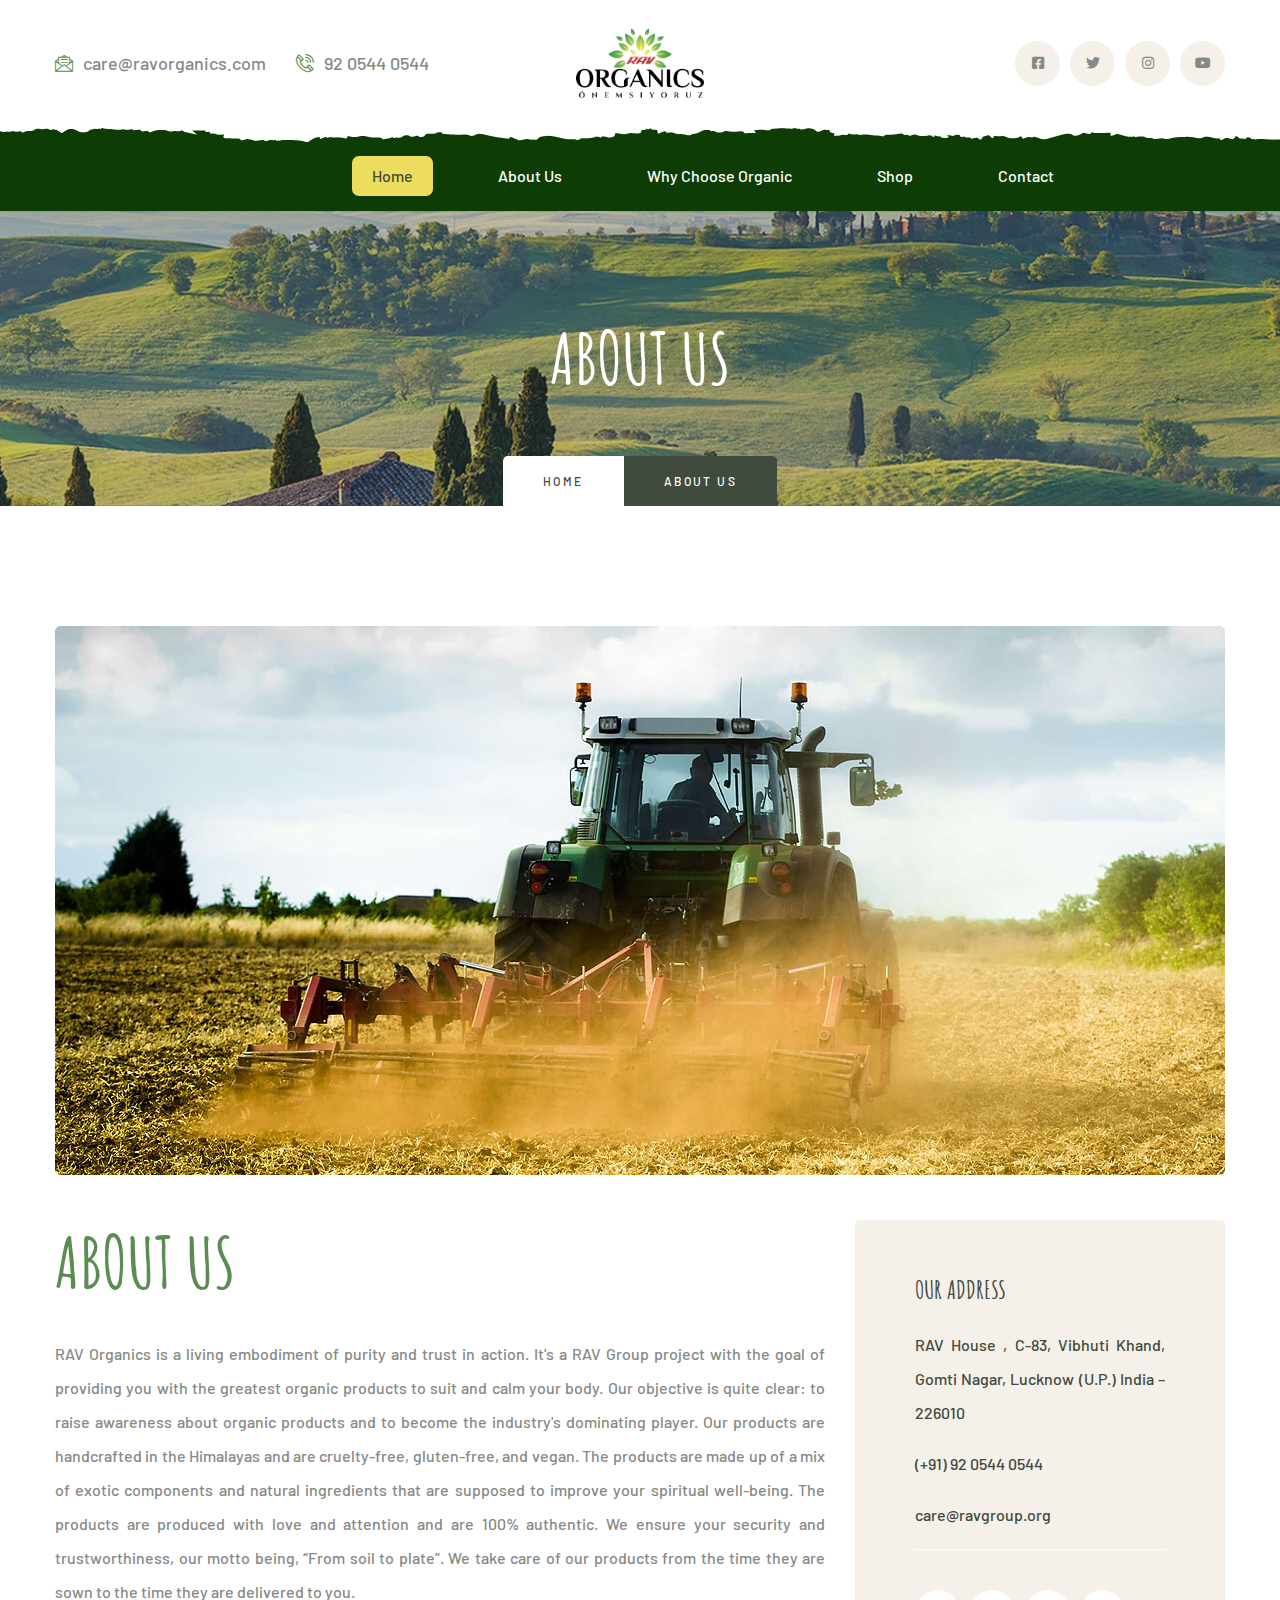
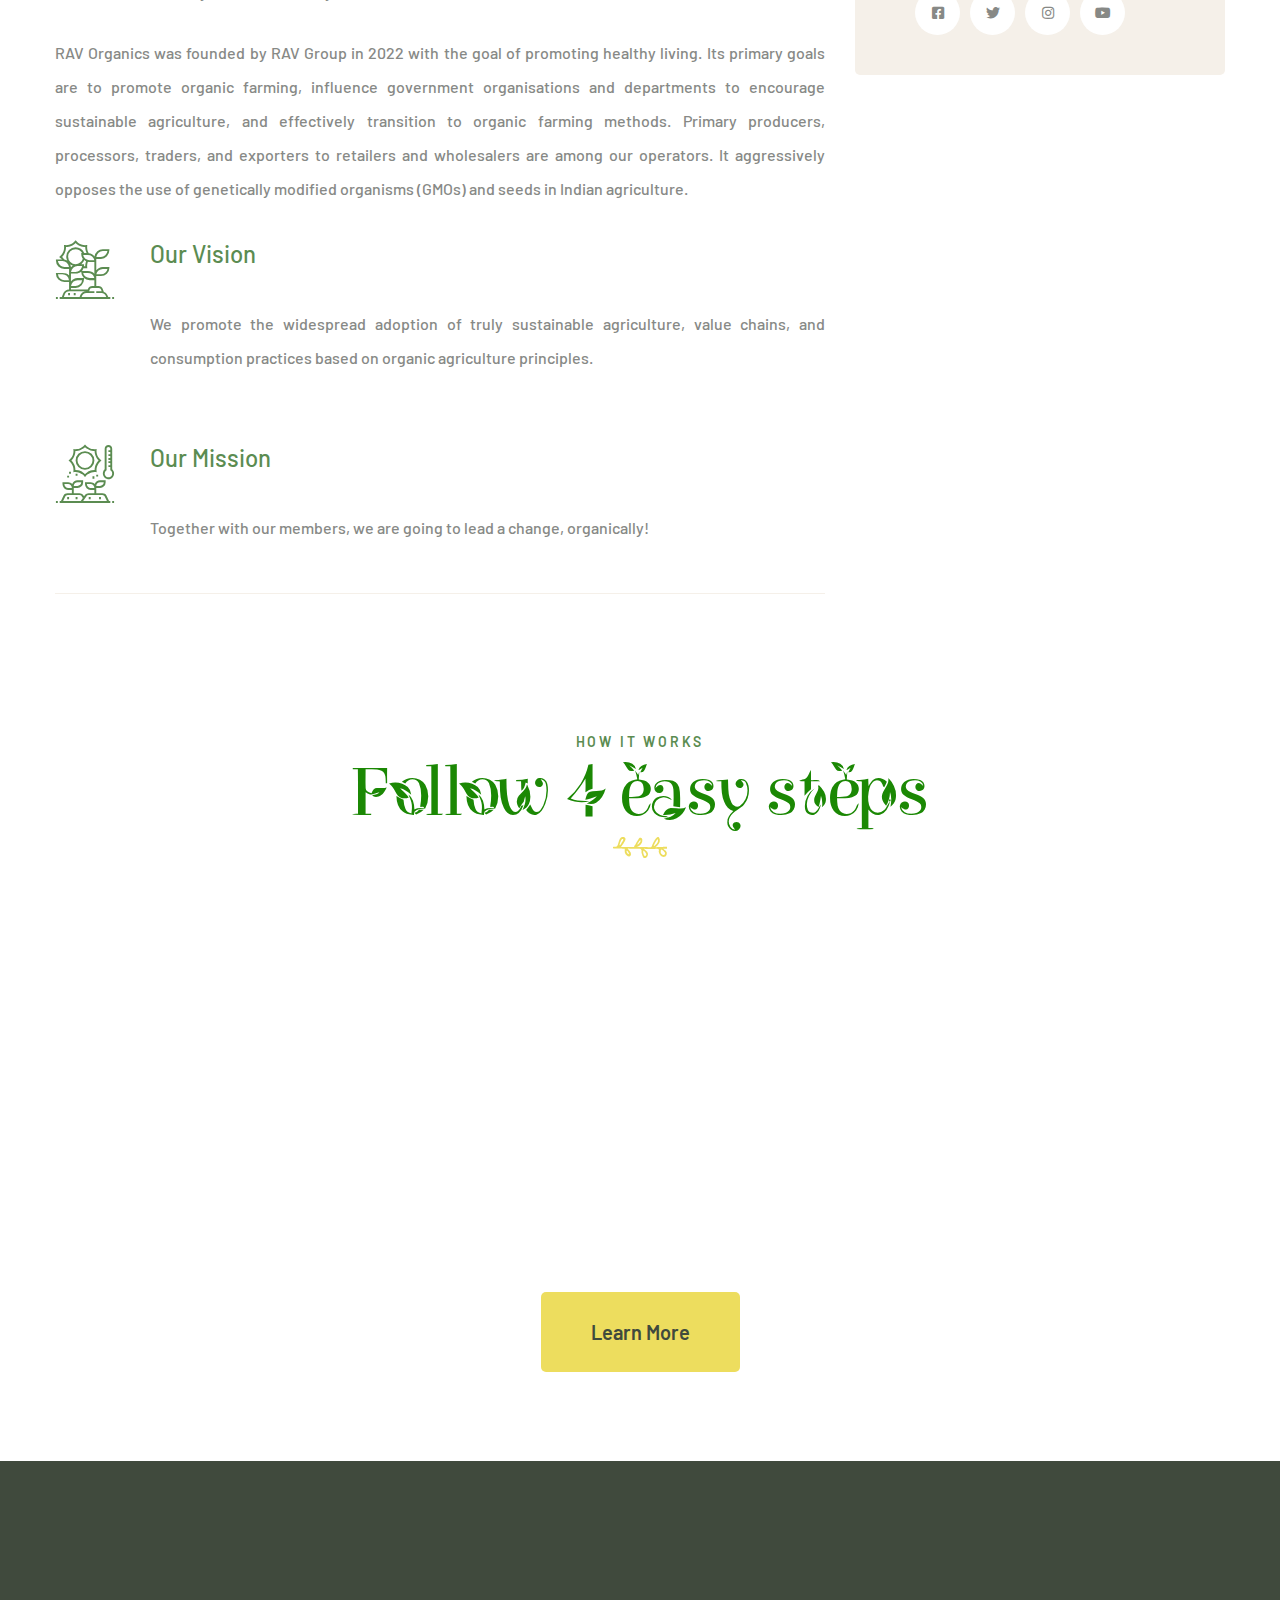
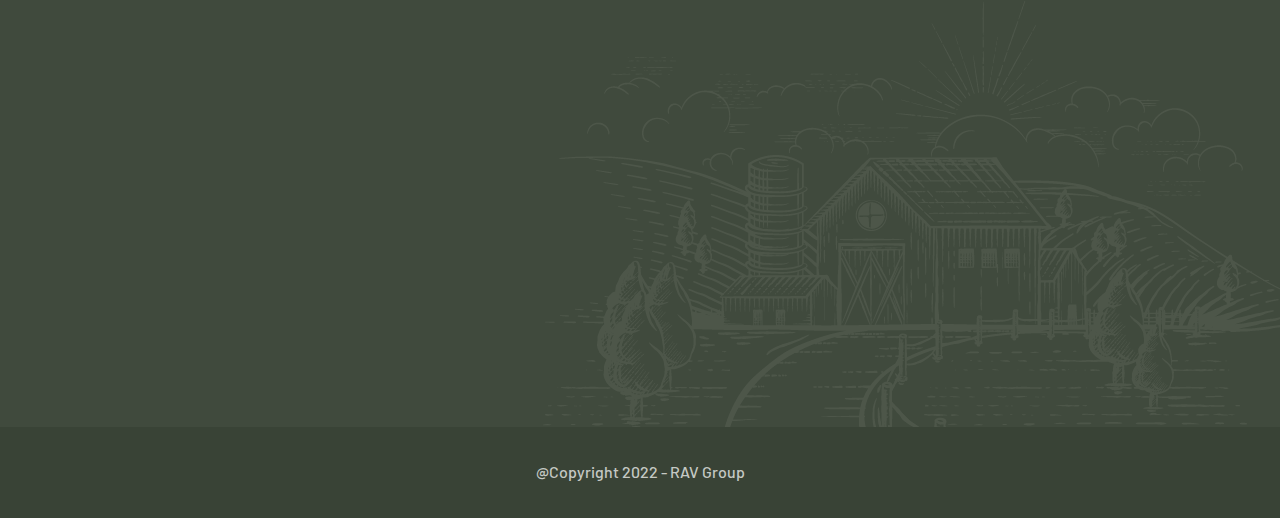
==== about-us.html @ f46f16d8 "header,footer,fontweight changed, files removed" ====
<!DOCTYPE html>
<html lang="en">

<head>
    <meta charset="UTF-8">
    <meta name="viewport" content="width=device-width, initial-scale=1.0">
    <meta http-equiv="X-UA-Compatible" content="ie=edge">
    <title>About Us</title>
    <link rel="apple-touch-icon" sizes="180x180" href="assets/images/favicons/apple-touch-icon.png">
    <link rel="icon" type="image/png" sizes="32x32" href="assets/images/favicons/favicon-32x32.png">
    <link rel="icon" type="image/png" sizes="16x16" href="assets/images/favicons/favicon-16x16.png">
    <link rel="manifest" href="assets/images/favicons/site.webmanifest">

    <!-- Fonts-->
    <link
        href="https://fonts.googleapis.com/css2?family=Barlow:ital,wght@0,300;0,400;0,500;0,600;0,700;0,800;1,300;1,400;1,500;1,600;1,700;1,800&display=swap"
        rel="stylesheet">
    <link href="https://fonts.googleapis.com/css2?family=Amatic+SC:wght@400;700&display=swap" rel="stylesheet">
    <!-- Css-->
    <link rel="stylesheet" href="assets/css/animate.min.css">
    <link rel="stylesheet" href="assets/css/bootstrap.min.css">
    <link rel="stylesheet" href="assets/css/owl.carousel.min.css">
    <link rel="stylesheet" href="assets/css/owl.theme.default.min.css">
    <link rel="stylesheet" href="assets/css/magnific-popup.css">
    <link rel="stylesheet" href="assets/css/fontawesome-all.min.css">
    <link rel="stylesheet" href="assets/css/swiper.min.css">
    <link rel="stylesheet" href="assets/css/bootstrap-select.min.css">

    <link rel="stylesheet" href="assets/css/jquery.mCustomScrollbar.min.css">
    <link rel="stylesheet" href="assets/css/bootstrap-datepicker.min.css">
    <link rel="stylesheet" href="assets/css/vegas.min.css">
    <link rel="stylesheet" href="assets/css/nouislider.min.css">
    <link rel="stylesheet" href="assets/css/nouislider.pips.css">
    <link rel="stylesheet" href="assets/css/agrikol_iconl.css">
    <!-- Template styles -->
    <link rel="stylesheet" href="assets/css/style.css">
    <link rel="stylesheet" href="assets/css/responsive.css">

</head>

<body>

    <div class="preloader">
        <img src="assets/images/loader.png" class="preloader__image" alt="">
    </div><!-- /.preloader -->

    <div class="page-wrapper">


        <div class="site-header__header-one-wrap">

            <div class="topbar-one">
                <div class="topbar_bg" style="background-image: url(assets/images/shapes/header-bg.png)"></div>
                <div class="container">
                    <div class="topbar-one__left">
                        <a href="mailto:care@ravorganics.com"><span class="icon-message"></span>care@ravorganics.com</a>
                        <a href="tel:9205440544"><span class="icon-phone-call"></span>92 0544 0544</a>
                    </div>
                    <div class="topbar-one__middle">
                        <a href="index.html" class="main-nav__logo">
                            <img src="assets/images/resources/logo.png" class="main-logo logo-res"
                                alt="Awesome Image" />
                        </a>
                    </div>
                    <div class="topbar-one__right">
                        <div class="topbar-one__social">
                            <a href="https://www.facebook.com/ravorganics/"><i class="fab fa-facebook-square"></i></a>
                            <a href="https://twitter.com/ravorganics"><i class="fab fa-twitter"></i></a>
                            <a href="https://instagram.com/ravorganics"><i class="fab fa-instagram"></i></a>
                            <a href="https://youtube.com/c/ravorganics"><i class="fab fa-youtube"></i></a>
                        </div>
                    </div>
                </div>
            </div>

            <header class="main-nav__header-one">
                <nav class="header-navigation stricky">
                    <div class="container clearfix">
                        <!-- Brand and toggle get grouped for better mobile display -->
                        <div class="main-nav__left">
                            <a href="#" class="side-menu__toggler">
                                <i class="fa fa-bars"></i>
                            </a>
                        </div>
                        <div class="main-nav__main-navigation">
                            <ul class=" main-nav__navigation-box">
                                <li class="dropdown current">
                                    <a href="index.html">Home</a>
                                    <ul>
                                        <li><a href="index.html">Home 01</a></li>
                                        <li><a href="index2.html">Home 02</a></li>
                                        <li><a href="index3.html">Home 03</a></li>
                                        <li><a href="index4.html">Home 04</a></li>
                                        <li><a href="index5.html">Home 05</a></li>
                                        <li class="dropdown"><a href="#">Header Versions</a>
                                            <ul>
                                                <li><a href="index.html">Header 01</a></li>
                                                <li><a href="index2.html">Header 02</a></li>
                                                <li><a href="index3.html">Header 03</a></li>
                                                <li><a href="index4.html">Header 04</a></li>
                                                <li><a href="index5.html">Header 05</a></li>
                                            </ul><!-- /.sub-menu -->
                                        </li>
                                    </ul><!-- /.sub-menu -->
                                </li>
                                <li>
                                    <a href="about-us.html">About Us</a>
                                </li>
                                <li>
                                    <a href="why-choose-organic.html">Why Choose Organic</a>
                                </li>
                                <li class="dropdown">
                                    <a href="#">Shop</a>
                                    <!-- <ul>
                                        <li><a href="product.html">Products</a></li>
                                        <li><a href="product-detail.html">Product Detail</a></li>
                                        <li><a href="cart.html">Cart</a></li>
                                        <li><a href="checkout.html">Checkout</a></li>
                                    </ul>/.sub-menu -->
                                </li>
                                <li>
                                    <a href="contact.html">Contact</a>
                                </li>
                            </ul>
                        </div><!-- /.navbar-collapse -->
                    </div>
                </nav>
            </header>
        </div>

        <section class="page-header" style="background-image: url(assets/images/backgrounds/page-header-contact.jpg);">
            <div class="container">
                <h2>About Us</h2>
                <ul class="thm-breadcrumb list-unstyled">
                    <li><a href="index.html">Home</a></li>
                    <li><span>About Us</span></li>
                </ul>
            </div>
        </section>

        <section class="project_detail">
            <div class="container">
                <div class="row">
                    <div class="col-xl-12 col-lg-12 col-md-12">
                        <div class="project_detail_image">
                            <img src="assets/images/project/project-detail-img-1.jpg" alt="">
                        </div>
                    </div>
                </div>
                <div class="row">
                    <div class="col-xl-8 col-lg-7">
                        <div class="project_detail_left_content">
                            <div class="harvest_innovations_detail">
                                <h2>About Us</h2>
                                <p>RAV Organics is a living embodiment of purity and trust in action. It's a RAV Group
                                    project with the goal of providing you with the greatest organic products to suit
                                    and calm your body. Our objective is quite clear: to raise awareness about organic
                                    products and to become the industry's dominating player. Our products are
                                    handcrafted in the Himalayas and are cruelty-free, gluten-free, and vegan. The
                                    products are made up of a mix of exotic components and natural ingredients that are
                                    supposed to improve your spiritual well-being. The products are produced with love
                                    and attention and are 100% authentic. We ensure your security and trustworthiness,
                                    our motto being, “From soil to plate”. We take care of our products from the time
                                    they are sown to the time they are delivered to you.
                                </p>

                                <p class="harvest_innovations_detail_bottom_text">RAV Organics was founded by RAV Group
                                    in 2022 with the goal of promoting healthy
                                    living. Its primary goals are to promote organic farming, influence government
                                    organisations and departments to encourage sustainable agriculture, and effectively
                                    transition to organic farming methods. Primary producers, processors, traders, and
                                    exporters to retailers and wholesalers are among our operators. It aggressively
                                    opposes the use of genetically modified organisms (GMOs) and seeds in Indian
                                    agriculture.</p>
                            </div>
                            <div class="project_challenges">
                                <ul class="list-unstyled project_challenges_box">
                                    <li>
                                        <div class="project_challenges_icon">
                                            <span class="icon-growth"></span>
                                        </div>
                                        <div class="project_challenges_content">
                                            <h4 style="color: #5b8c51;">Our Vision</h4>
                                            <p>We promote the widespread adoption of truly sustainable agriculture,
                                                value chains, and consumption practices based on organic agriculture
                                                principles.</p>
                                        </div>
                                    </li>
                                    <li>
                                        <div class="project_challenges_icon">
                                            <span class="icon-temperature"></span>
                                        </div>
                                        <div class="project_challenges_content">
                                            <h4 style="color: #5b8c51;">Our Mission</h4>
                                            <p>Together with our members, we are going to lead a change, organically!
                                            </p>
                                        </div>
                                    </li>
                                </ul>
                            </div>
                        </div>
                    </div>
                    <div class="col-xl-4 col-lg-5">
                        <div class="project_information_box">
                            <h3>Our Address</h3>
                            <ul class="project_information_list list-unstyled" style="padding-bottom: 0px;">
                                <li>RAV House , C-83, Vibhuti Khand, Gomti Nagar, Lucknow (U.P.) India – 226010</li>
                                <li>(+91) 92 0544 0544</li>
                                <li>care@ravgroup.org</li>
                                <li></li>
                            </ul>
                            <div class="project_information__social">
                                <a href="#"><i class="fab fa-facebook-square"></i></a>
                                <a href="#"><i class="fab fa-twitter"></i></a>
                                <a href="#"><i class="fab fa-instagram"></i></a>
                                <a href="#"><i class="fab fa-youtube"></i></a>
                            </div>
                        </div>
                    </div>
                </div>
            </div>
        </section>


        <section class="work_one" style="padding-top: 0px;">
            <div class="container">
                <div class="block-title text-center">
                    <p>how it works</p>
                    <h3>Follow 4 easy steps</h3>
                    <div class="leaf">
                        <img src="assets/images/resources/leaf.png" alt="">
                    </div>
                </div>
                <div class="row">
                    <div class="col-xl-3 col-lg-3 col-md-6">
                        <div class="work_one_single wow fadeInLeft" data-wow-delay="300ms">
                            <div class="work_one_icon_box">
                                <span class="icon-calendar"></span>
                                <div class="work_one_count_box">
                                    <h5>01</h5>
                                </div>
                            </div>
                            <div class="work_one_content">
                                <h2>Schedule Your<br>Experience</h2>
                            </div>
                        </div>
                    </div>
                    <div class="col-xl-3 col-lg-3 col-md-6">
                        <div class="work_one_single wow fadeInLeft" data-wow-delay="600ms">
                            <div class="work_one_icon_box">
                                <span class="icon-customer-service"></span>
                                <div class="work_one_count_box">
                                    <h5>02</h5>
                                </div>
                            </div>
                            <div class="work_one_content">
                                <h2>Get Professional<br>advice</h2>
                            </div>
                        </div>
                    </div>
                    <div class="col-xl-3 col-lg-3 col-md-6">
                        <div class="work_one_single wow fadeInLeft" data-wow-delay="900ms">
                            <div class="work_one_icon_box">
                                <span class="icon-handshake"></span>
                                <div class="work_one_count_box">
                                    <h5>03</h5>
                                </div>
                            </div>
                            <div class="work_one_content">
                                <h2>Meet our expert<br>people</h2>
                            </div>
                        </div>
                    </div>
                    <div class="col-xl-3 col-lg-3 col-md-6">
                        <div class="work_one_single last_box wow fadeInLeft" data-wow-delay="1200ms">
                            <div class="work_one_icon_box">
                                <span class="icon-harvest"></span>
                                <div class="work_one_count_box">
                                    <h5>04</h5>
                                </div>
                            </div>
                            <div class="work_one_content">
                                <h2>now own an<br>Organic land</h2>
                            </div>
                        </div>
                    </div>
                </div>
                <div class="about1__button-block" style="display: flex; align-items: center; justify-content: center;">
                    <a href="contact.html" class="thm-btn about_one__btn" target="_blank">Learn More</a>
                </div>
            </div>
        </section>


        <footer class="site-footer">
            <div class="site-footer_farm_image"><img src="assets/images/resources/site-footer-farm.png"
                    alt="Farm Image"></div>
            <div class="container">
                <div class="row no-gutters">
                    <div class="col-xl-4 col-lg-4 col-md-6">
                        <div class="footer-widget__column footer-widget__about wow fadeInUp" data-wow-delay="100ms">
                            <div class="footer-widget__title">
                                <h3>About</h3>
                            </div>
                            <div class="footer-widget_about_text">
                                <p>RAV Organics is a living embodiment of purity and trust in action. It's a RAV Group
                                    project with the goal of providing you with the greatest organic products to suit
                                    and calm your body.</p>
                            </div>
                            <form>
                                <div class="footer_input-box">
                                    <input type="Email" placeholder="Email Address">
                                    <button type="submit" class="button"><i class="fa fa-check"></i></button>
                                </div>
                            </form>
                        </div>
                    </div>
                    <div class="col-xl-2 col-lg-2 col-md-6">
                        <div class="footer-widget__column footer-widget__link wow fadeInUp" data-wow-delay="200ms">
                            <div class="footer-widget__title">
                                <h3>Explore</h3>
                            </div>
                            <ul class="footer-widget__links-list list-unstyled">
                                <li><a href="about.html">About Us</a></li>
                                <li><a href="why-choose-organic.html">Why Choose Organic</a></li>
                                <li><a href="product.html">Our Products</a></li>
                                <li><a href="contact.html">Contact</a></li>
                            </ul>
                        </div>
                    </div>
                    <div class="col-xl-3 col-lg-3 col-md-6">
                        <div class="footer-widget__column footer-widget__news wow fadeInUp" data-wow-delay="300ms">
                            <div class="footer-widget__title">
                                <h3>News</h3>
                            </div>
                            <ul class="footer-widget__news list-unstyled">
                                <li>
                                    <div class="footer-widget__news_image">
                                        <img src="assets/images/resources/2 file.jpg" alt="">
                                    </div>
                                    <div class="footer-widget__news_text">
                                        <p><a href="https://asia.nikkei.com/Business/Food-Beverage/India-s-appetite-for-organic-vegetables-grows-in-COVID-times"
                                                target="blank">India's appetite for organic vegetables grows in
                                                COVID times</a></p>
                                    </div>
                                </li>
                                <li>
                                    <div class="footer-widget__news_image">
                                        <img src="assets/images/resources/1 file.jpg" alt="">
                                    </div>
                                    <div class="footer-widget__news_text">
                                        <p><a href="https://krishijagran.com/success-story/this-farmer-is-earning-rs-12-13-lakh-through-organic-farming-know-his-success-mantra/"
                                                target="blank">This Farmer is Earning Rs. 12-13 Lakh Through
                                                Organic Farming</a></p>
                                    </div>
                                </li>
                            </ul>
                        </div>
                    </div>
                    <div class="col-xl-3 col-lg-3 col-md-6">
                        <div class="footer-widget__column footer-widget__contact wow fadeInUp" data-wow-delay="400ms">
                            <div class="footer-widget__title">
                                <h3>Contact</h3>
                            </div>
                            <div class="footer-widget_contact">
                                <p>7th Floor, Cyber Heights, Opp - Indira Gandhi Pratishthan, Vibhuti Khand, Gomti
                                    Nagar, Lucknow (UP) India - 226010</p>
                                <a href="care@ravorganics.com">care@ravorganics.com</a><br>
                                <a href="tel:9205440544">92 0544 0544</a>
                                <div class="site-footer__social">
                                    <a href="https://www.facebook.com/ravorganics/"><i
                                            class="fab fa-facebook-square"></i></a>
                                    <a href="https://twitter.com/ravorganics"><i class="fab fa-twitter"></i></a>
                                    <a href="https://instagram.com/ravorganics"><i class="fab fa-instagram"></i></a>
                                    <a href="https://youtube.com/c/ravorganics"><i class="fab fa-youtube"></i></a>
                                </div>
                            </div>
                        </div>
                    </div>
                </div>
            </div>
        </footer>

        <div class="site-footer_bottom">
            <div class="container" style="display: flex; align-items: center; justify-content: center;">
                <div class="site-footer_bottom_copyright">
                    <p>@Copyright 2022 - RAV Group</p>
                </div>
            </div>
        </div>




    </div><!-- /.page-wrapper -->


    <a href="#" data-target="html" class="scroll-to-target scroll-to-top"><i class="fa fa-angle-up"></i></a>


    <div class="side-menu__block">
        <div class="side-menu__block-overlay custom-cursor__overlay">
            <div class="cursor"></div>
            <div class="cursor-follower"></div>
        </div><!-- /.side-menu__block-overlay -->
        <div class="side-menu__block-inner ">
            <div class="side-menu__top justify-content-end">
                <a href="#" class="side-menu__toggler side-menu__close-btn"><img
                        src="assets/images/shapes/close-1-1.png" alt=""></a>
            </div><!-- /.side-menu__top -->

            <nav class="mobile-nav__container">
                <!-- content is loading via js -->
            </nav>

            <div class="side-menu__sep"></div><!-- /.side-menu__sep -->

            <div class="side-menu__content">
                <p><a href="mailto:care@ravorganics.com">care@ravorganics.com</a> <br> <a href="tel:9205440544">92 0544
                        0544</a></p>
                <div class="side-menu__social">
                    <a href="https://www.facebook.com/ravorganics/"><i class="fab fa-facebook-square"></i></a>
                    <a href="https://twitter.com/ravorganics"><i class="fab fa-twitter"></i></a>
                    <a href="https://instagram.com/ravorganics"><i class="fab fa-instagram"></i></a>
                    <a href="https://youtube.com/c/ravorganics"><i class="fab fa-youtube"></i></a>
                </div>
            </div>
        </div>
    </div>



    <div class="search-popup">
        <div class="search-popup__overlay custom-cursor__overlay">
            <div class="cursor"></div>
            <div class="cursor-follower"></div>
        </div><!-- /.search-popup__overlay -->
        <div class="search-popup__inner">
            <form action="#" class="search-popup__form">
                <input type="text" name="search" placeholder="Type here to Search....">
                <button type="submit"><i class="fa fa-search"></i></button>
            </form>
        </div><!-- /.search-popup__inner -->
    </div><!-- /.search-popup -->


    <script src="assets/js/jquery.min.js"></script>
    <script src="assets/js/bootstrap.bundle.min.js"></script>
    <script src="assets/js/owl.carousel.min.js"></script>
    <script src="assets/js/waypoints.min.js"></script>
    <script src="assets/js/jquery.counterup.min.js"></script>
    <script src="assets/js/TweenMax.min.js"></script>
    <script src="assets/js/wow.js"></script>
    <script src="assets/js/jquery.magnific-popup.min.js"></script>
    <script src="assets/js/jquery.ajaxchimp.min.js"></script>
    <script src="assets/js/swiper.min.js"></script>
    <script src="assets/js/typed-2.0.11.js"></script>
    <script src="assets/js/vegas.min.js"></script>
    <script src="assets/js/jquery.validate.min.js"></script>
    <script src="assets/js/bootstrap-select.min.js"></script>
    <script src="assets/js/countdown.min.js"></script>
    <script src="assets/js/jquery.mCustomScrollbar.concat.min.js"></script>
    <script src="assets/js/bootstrap-datepicker.min.js"></script>
    <script src="assets/js/nouislider.min.js"></script>
    <script src="assets/js/isotope.js"></script>
    <script src="assets/js/appear.js"></script>

    <!-- template scripts -->
    <script src="assets/js/theme.js"></script>
</body>

</html>
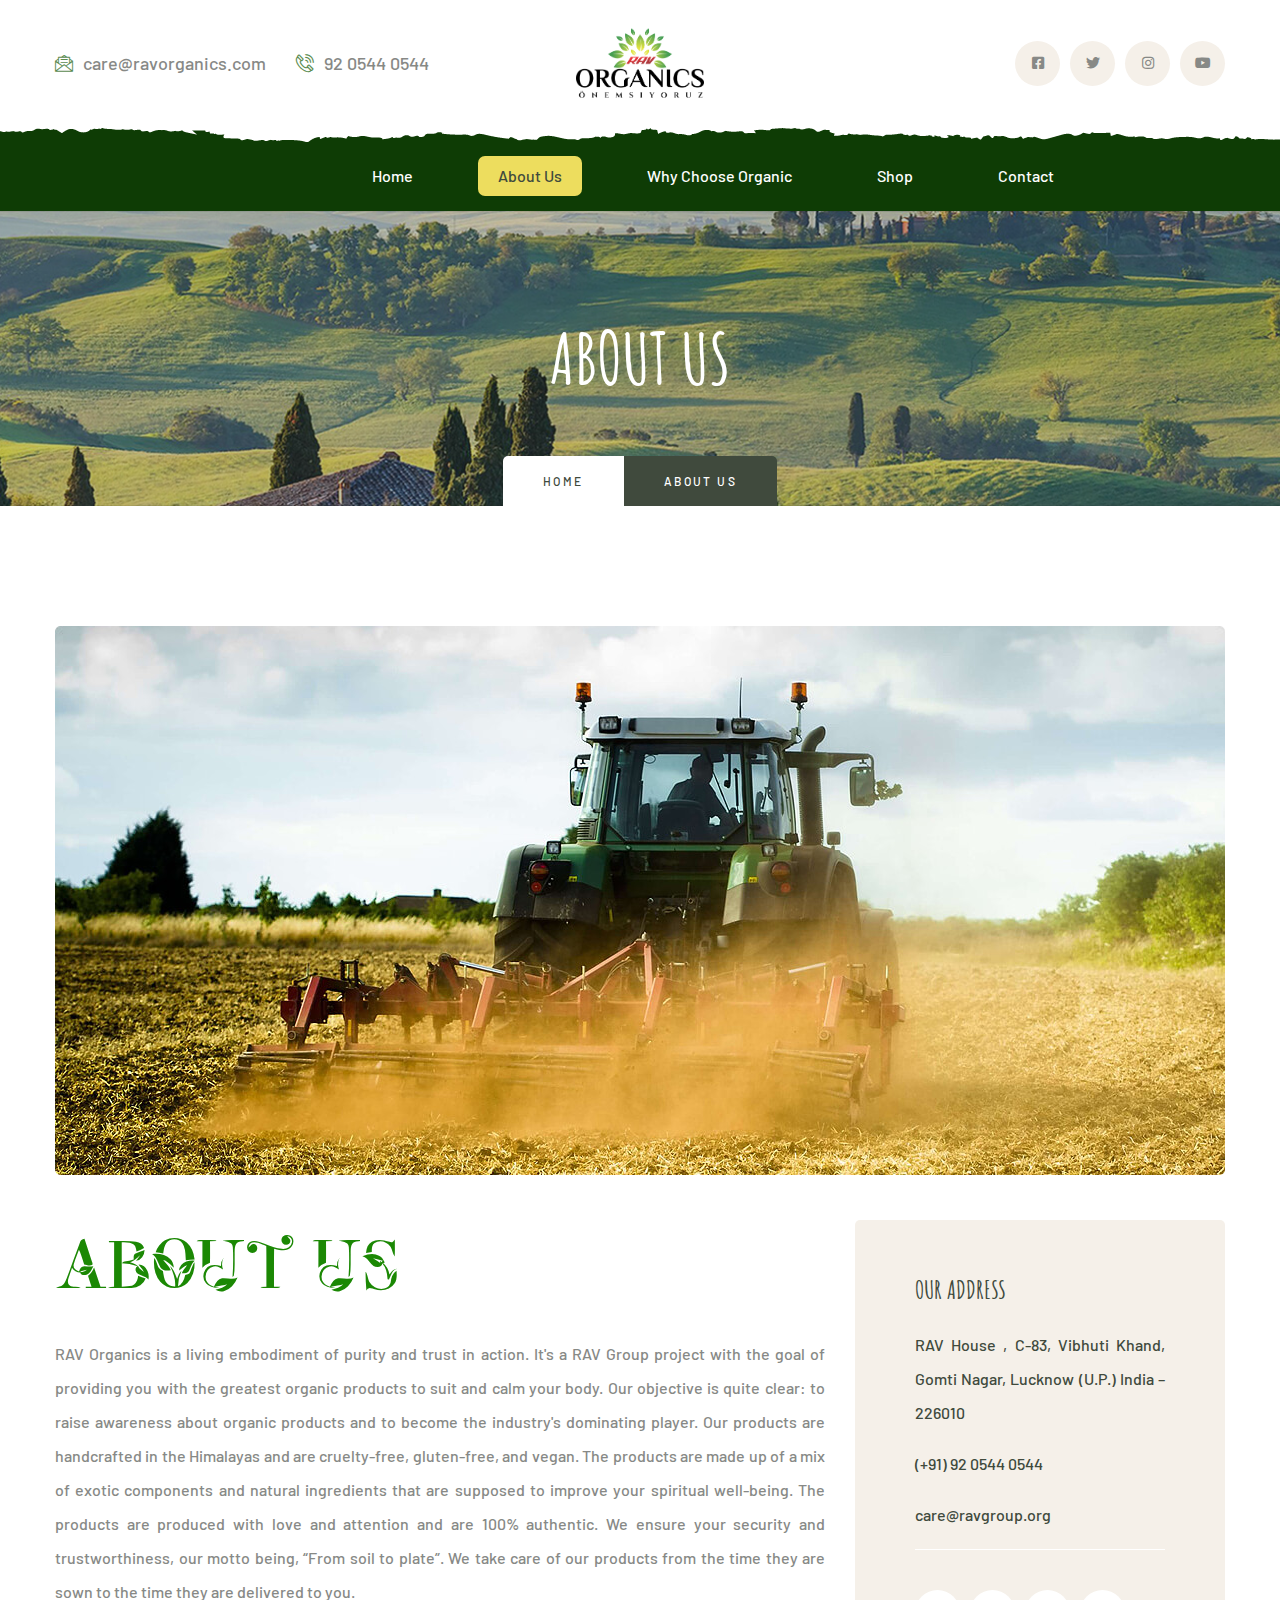
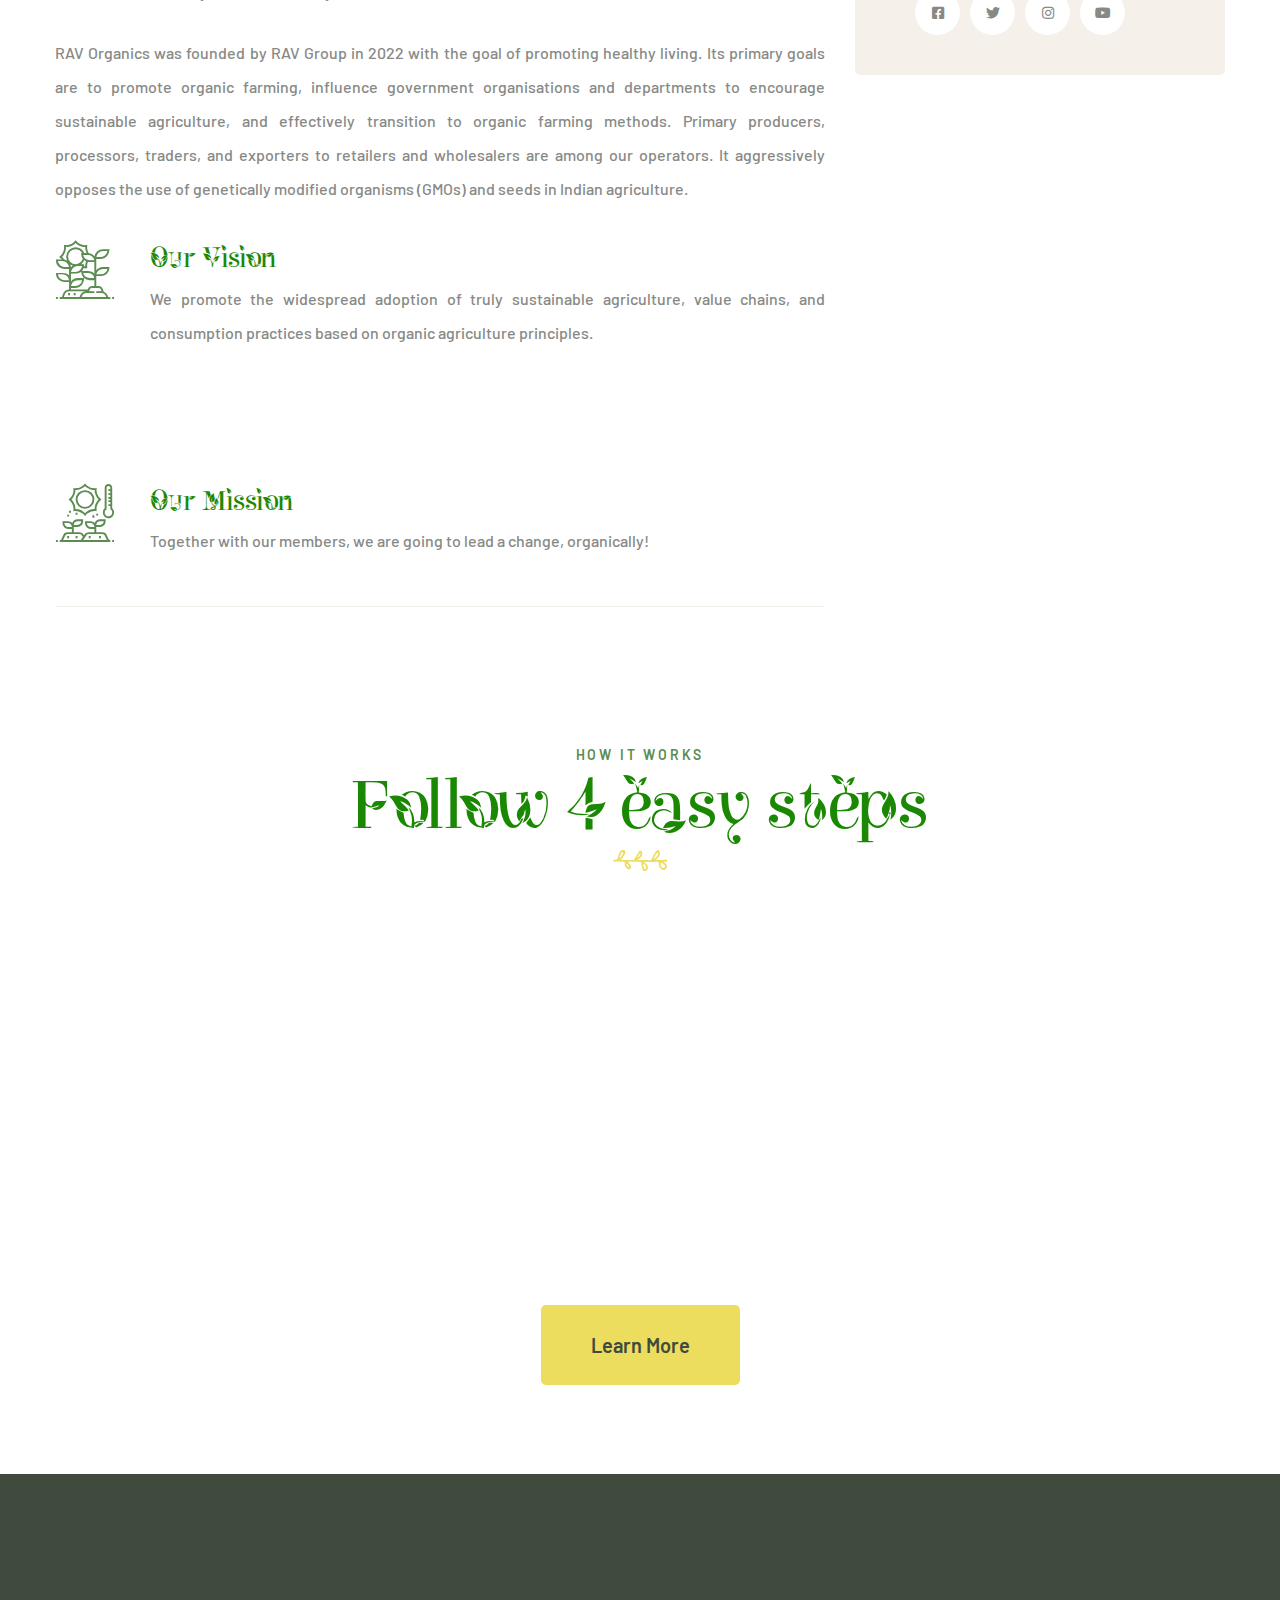
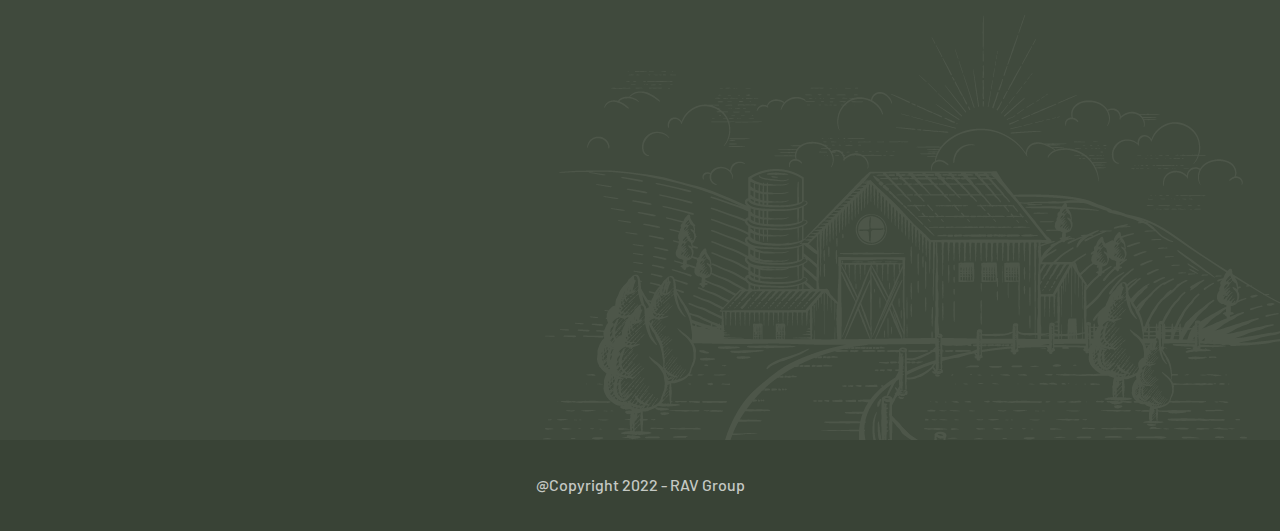
==== commit e0527890: "color fixed" ====
--- a/about-us.html
+++ b/about-us.html
@@ -84,26 +84,10 @@
                         </div>
                         <div class="main-nav__main-navigation">
                             <ul class=" main-nav__navigation-box">
-                                <li class="dropdown current">
+                                <li class="dropdown">
                                     <a href="index.html">Home</a>
-                                    <ul>
-                                        <li><a href="index.html">Home 01</a></li>
-                                        <li><a href="index2.html">Home 02</a></li>
-                                        <li><a href="index3.html">Home 03</a></li>
-                                        <li><a href="index4.html">Home 04</a></li>
-                                        <li><a href="index5.html">Home 05</a></li>
-                                        <li class="dropdown"><a href="#">Header Versions</a>
-                                            <ul>
-                                                <li><a href="index.html">Header 01</a></li>
-                                                <li><a href="index2.html">Header 02</a></li>
-                                                <li><a href="index3.html">Header 03</a></li>
-                                                <li><a href="index4.html">Header 04</a></li>
-                                                <li><a href="index5.html">Header 05</a></li>
-                                            </ul><!-- /.sub-menu -->
-                                        </li>
-                                    </ul><!-- /.sub-menu -->
-                                </li>
-                                <li>
+                                </li>
+                                <li class="current">
                                     <a href="about-us.html">About Us</a>
                                 </li>
                                 <li>
@@ -151,7 +135,7 @@
                     <div class="col-xl-8 col-lg-7">
                         <div class="project_detail_left_content">
                             <div class="harvest_innovations_detail">
-                                <h2>About Us</h2>
+                                <h2 style="font-family: Leafy Regular; font-weight: 100; color: #1b8804;">About Us</h2>
                                 <p>RAV Organics is a living embodiment of purity and trust in action. It's a RAV Group
                                     project with the goal of providing you with the greatest organic products to suit
                                     and calm your body. Our objective is quite clear: to raise awareness about organic
@@ -180,7 +164,7 @@
                                             <span class="icon-growth"></span>
                                         </div>
                                         <div class="project_challenges_content">
-                                            <h4 style="color: #5b8c51;">Our Vision</h4>
+                                            <h3 style="color: #1b8804; font-family: Leafy Regular; font-weight: 100;">Our Vision</h3>
                                             <p>We promote the widespread adoption of truly sustainable agriculture,
                                                 value chains, and consumption practices based on organic agriculture
                                                 principles.</p>
@@ -191,7 +175,7 @@
                                             <span class="icon-temperature"></span>
                                         </div>
                                         <div class="project_challenges_content">
-                                            <h4 style="color: #5b8c51;">Our Mission</h4>
+                                            <h3 style="margin-top: 5vw; font-family: Leafy Regular; font-weight: 100; color: #1b8804;">Our Mission</h3>
                                             <p>Together with our members, we are going to lead a change, organically!
                                             </p>
                                         </div>
--- a/assets/css/style.css
+++ b/assets/css/style.css
@@ -151,7 +151,7 @@
 }
 
 .thm-btn:hover {
-    background-color: var(--thm-primary);
+    background-color: #40851a;
     color: #ffffff;
 }
 
@@ -7550,7 +7550,7 @@
     left: -10000px;
     bottom: 0;
     right: 0;
-    background: var(--thm-primary);
+    background: #0e3c05;
     z-index: -1;
 }
 .contact-one__form__wrap .block-title {
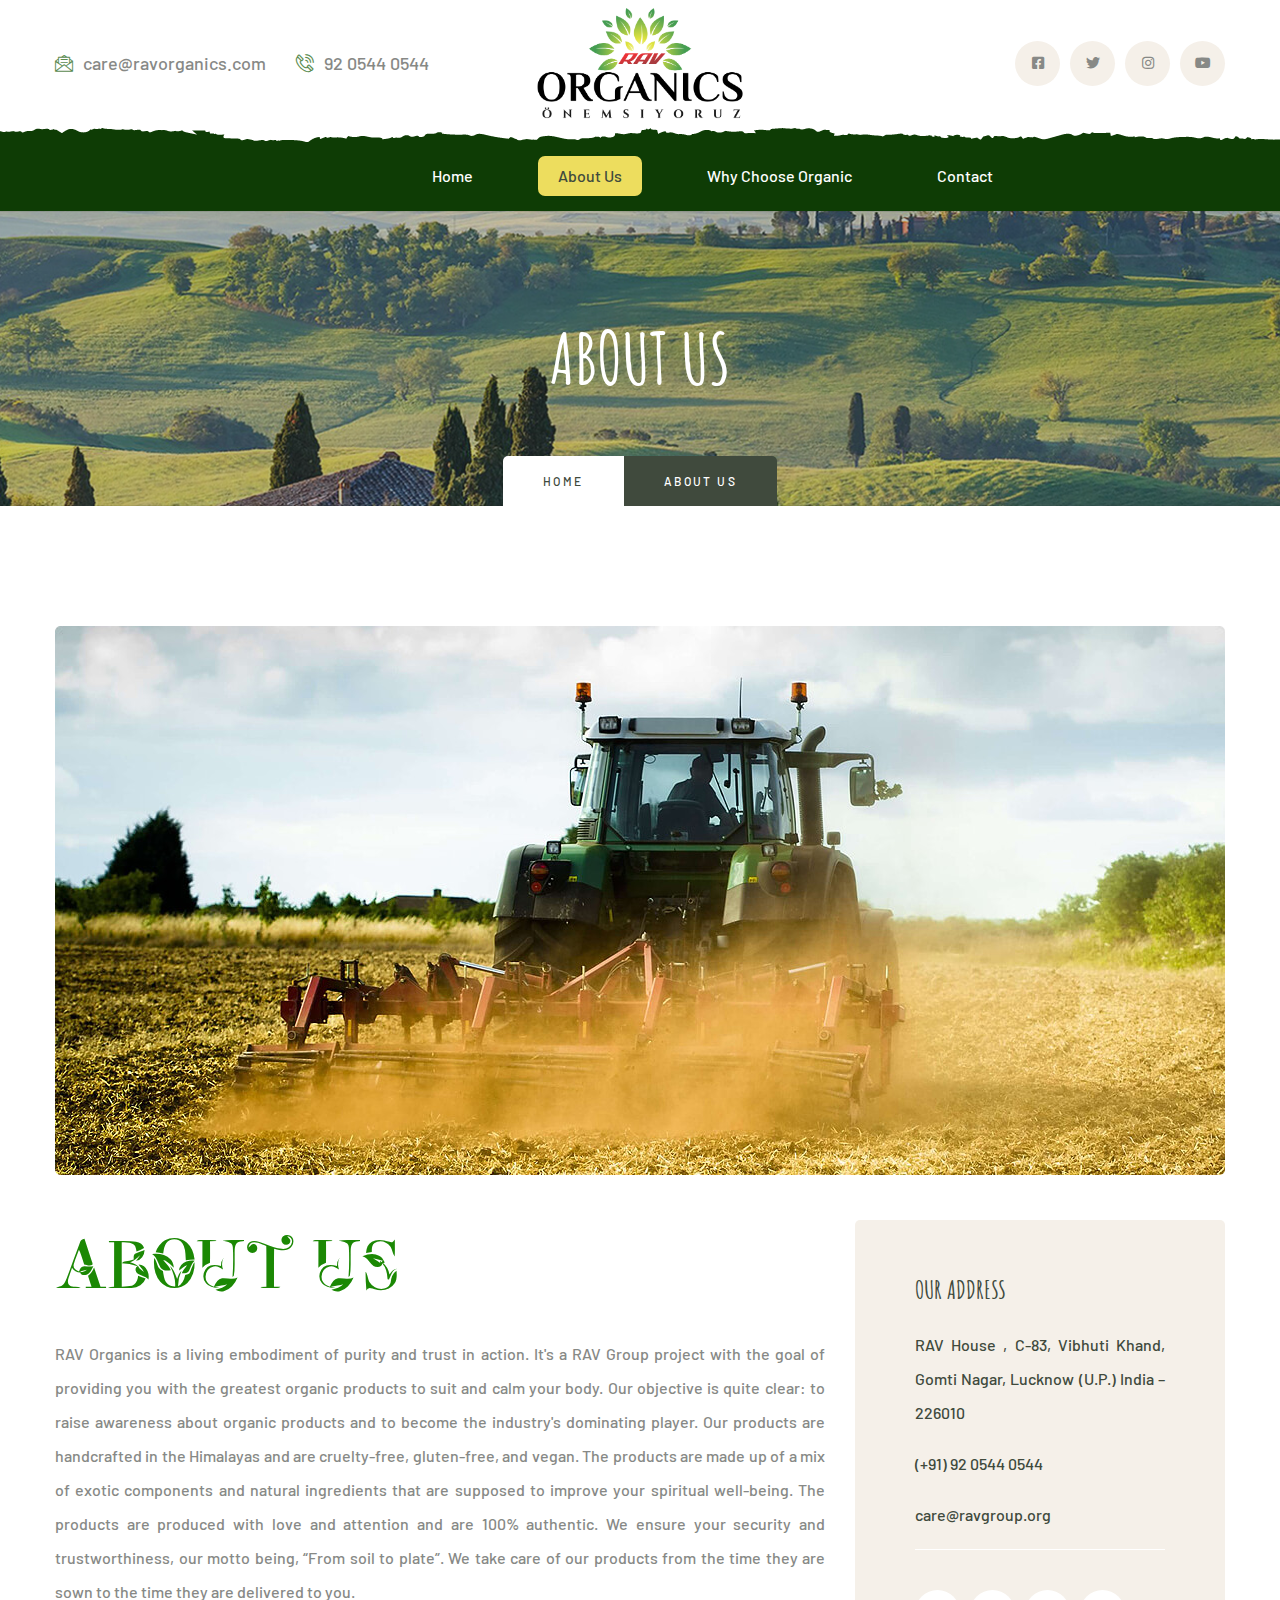
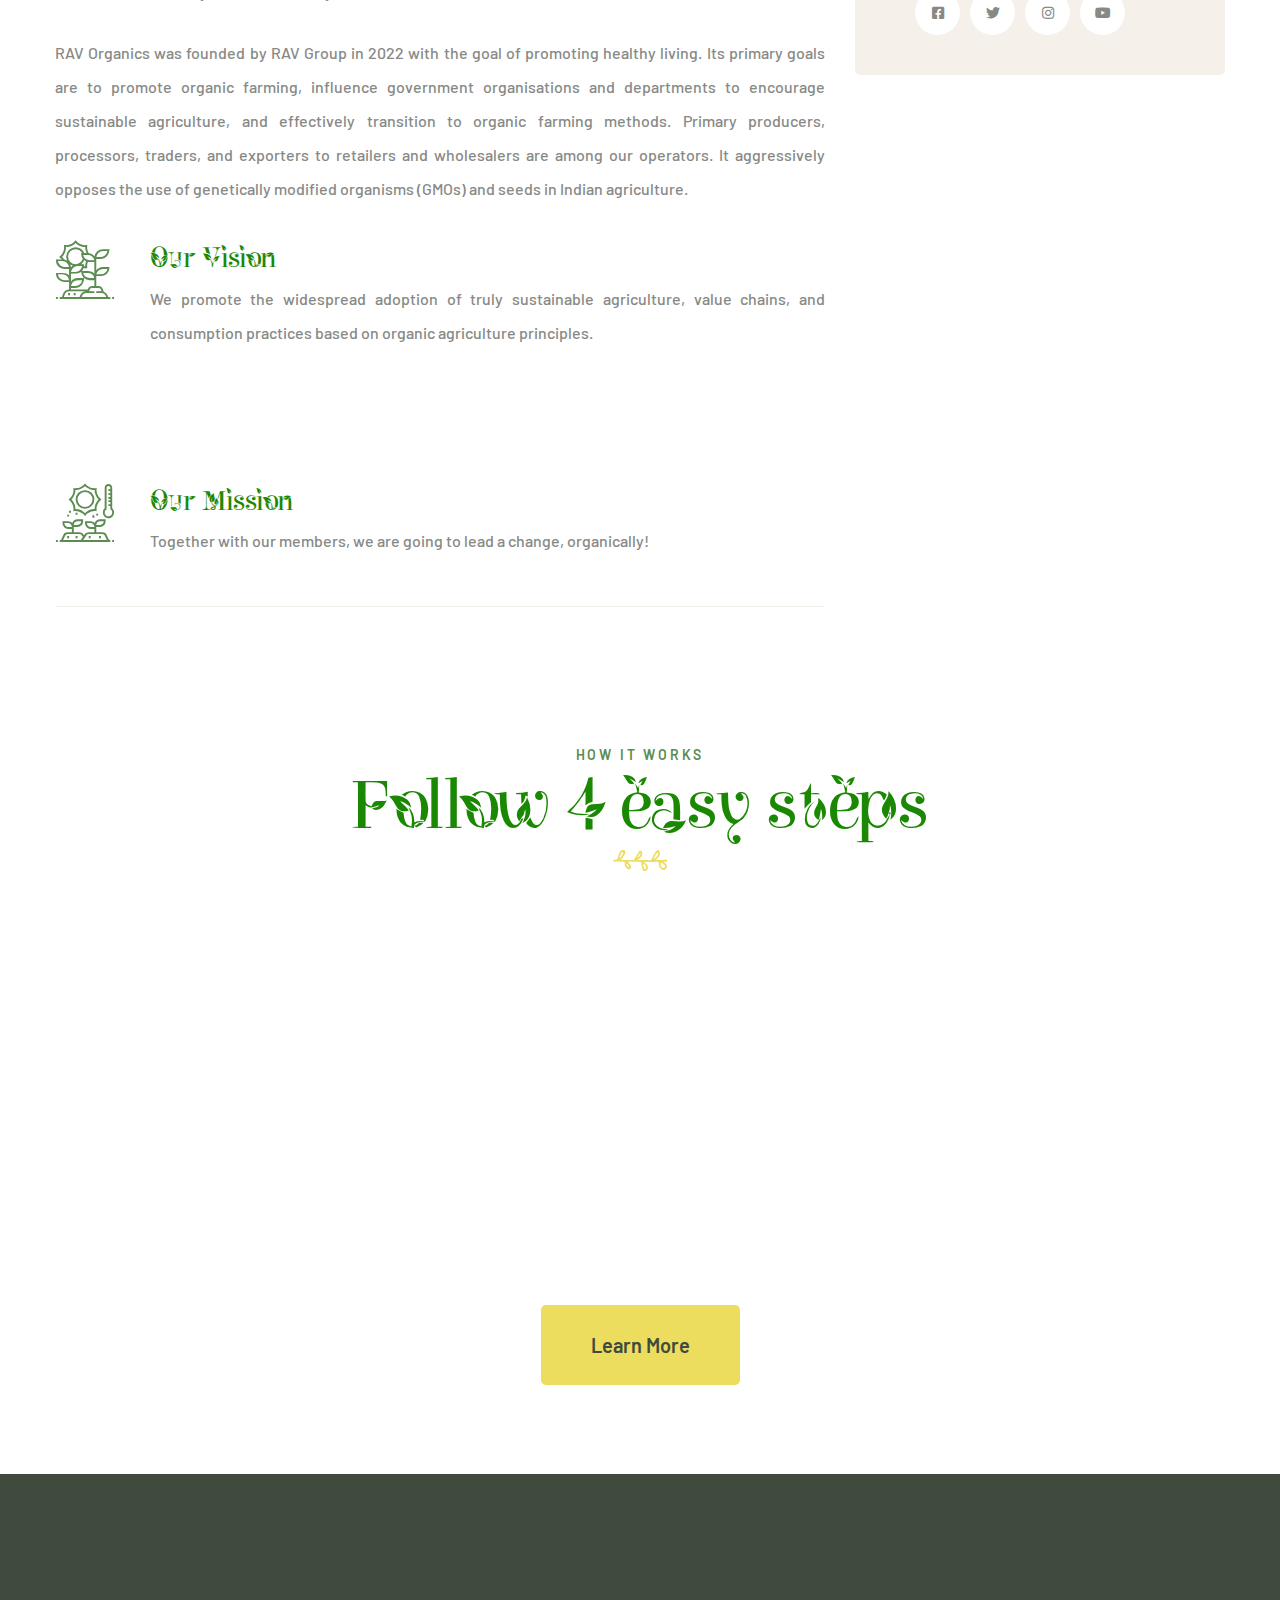
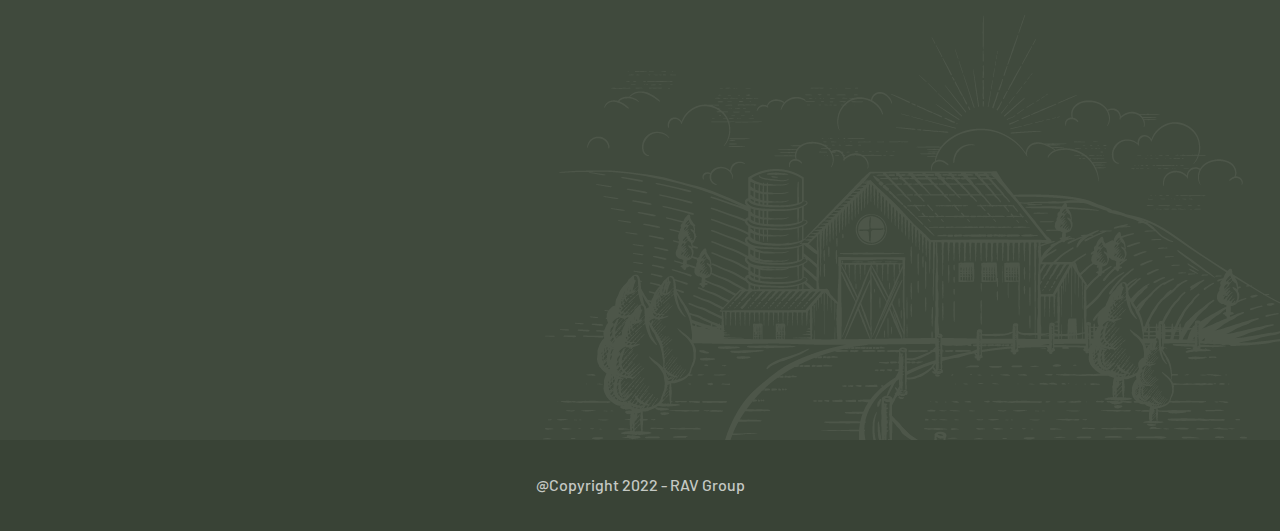
==== commit 95a812b6: "batchreports, product added,shop removed" ====
--- a/about-us.html
+++ b/about-us.html
@@ -64,7 +64,7 @@
                     </div>
                     <div class="topbar-one__right">
                         <div class="topbar-one__social">
-                            <a href="https://www.facebook.com/ravorganics/"><i class="fab fa-facebook-square"></i></a>
+                            <a href="#"><i class="fab fa-facebook-square"></i></a>
                             <a href="https://twitter.com/ravorganics"><i class="fab fa-twitter"></i></a>
                             <a href="https://instagram.com/ravorganics"><i class="fab fa-instagram"></i></a>
                             <a href="https://youtube.com/c/ravorganics"><i class="fab fa-youtube"></i></a>
@@ -93,15 +93,15 @@
                                 <li>
                                     <a href="why-choose-organic.html">Why Choose Organic</a>
                                 </li>
-                                <li class="dropdown">
+                                <!-- <li class="dropdown">
                                     <a href="#">Shop</a>
-                                    <!-- <ul>
+                                    <ul>
                                         <li><a href="product.html">Products</a></li>
                                         <li><a href="product-detail.html">Product Detail</a></li>
                                         <li><a href="cart.html">Cart</a></li>
                                         <li><a href="checkout.html">Checkout</a></li>
-                                    </ul>/.sub-menu -->
-                                </li>
+                                    </ul>/.sub-menu
+                                </li> -->
                                 <li>
                                     <a href="contact.html">Contact</a>
                                 </li>
@@ -352,7 +352,7 @@
                                 <a href="care@ravorganics.com">care@ravorganics.com</a><br>
                                 <a href="tel:9205440544">92 0544 0544</a>
                                 <div class="site-footer__social">
-                                    <a href="https://www.facebook.com/ravorganics/"><i
+                                    <a href="#"><i
                                             class="fab fa-facebook-square"></i></a>
                                     <a href="https://twitter.com/ravorganics"><i class="fab fa-twitter"></i></a>
                                     <a href="https://instagram.com/ravorganics"><i class="fab fa-instagram"></i></a>
@@ -403,7 +403,7 @@
                 <p><a href="mailto:care@ravorganics.com">care@ravorganics.com</a> <br> <a href="tel:9205440544">92 0544
                         0544</a></p>
                 <div class="side-menu__social">
-                    <a href="https://www.facebook.com/ravorganics/"><i class="fab fa-facebook-square"></i></a>
+                    <a href="#"><i class="fab fa-facebook-square"></i></a>
                     <a href="https://twitter.com/ravorganics"><i class="fab fa-twitter"></i></a>
                     <a href="https://instagram.com/ravorganics"><i class="fab fa-instagram"></i></a>
                     <a href="https://youtube.com/c/ravorganics"><i class="fab fa-youtube"></i></a>
--- a/assets/css/style.css
+++ b/assets/css/style.css
@@ -8286,7 +8286,6 @@
 .addto-cart-box {
     position: relative;
     display: block;
-    margin-left: 40px;
     padding-right: 10px;
 }
 .addto-cart-box button.thm-btn {
@@ -9958,19 +9957,19 @@
 }
 
 .logo-res {
-    width: 10vw;
+    width: 16vw;
 }
 
 @media (max-width: 1200px) {
     .logo-res {
-        width: 20vw;
+        width: 19vw;
     }
     
 }
 
 @media (min-width: 1440px ) {
     .logo-res {
-        width: 8vw;
+        width: 11vw;
     }
 }
 
@@ -9979,3 +9978,143 @@
         min-height: 0.1vw;
     }
 }
+
+
+
+
+
+
+
+
+.box-container {
+	align-items: center;
+	display: flex;
+	flex-direction: row;
+	flex-wrap: wrap;
+	padding: 35px 35px 35px 8vw;
+	justify-content: flex-start;
+	align-items: center;
+	width: 100%;
+	color: white;
+	column-gap: 30px;
+}
+
+@media screen and (min-width:1380px) {
+	.box-container {
+		flex-direction: row
+	}
+}
+
+.box-item {
+	position: relative;
+	-webkit-backface-visibility: hidden;
+	width: 245px;
+	margin-bottom: 35px;
+	max-width: 100%;
+}
+
+.flip-box {
+	-ms-transform-style: preserve-3d;
+	transform-style: preserve-3d;
+	-webkit-transform-style: preserve-3d;
+	perspective: 1000px;
+	-webkit-perspective: 1000px;
+}
+
+.flip-box-front,
+.flip-box-back {
+	background-size: cover;
+	background-position: center;
+	border-radius: 16px;
+	min-height: 245px;
+	-ms-transition: transform 0.7s cubic-bezier(.4, .2, .2, 1);
+	transition: transform 0.7s cubic-bezier(.4, .2, .2, 1);
+	-webkit-transition: transform 0.7s cubic-bezier(.4, .2, .2, 1);
+	-webkit-backface-visibility: hidden;
+	backface-visibility: hidden;
+}
+
+.flip-box-front {
+	-ms-transform: rotateY(0deg);
+	-webkit-transform: rotateY(0deg);
+	transform: rotateY(0deg);
+	-webkit-transform-style: preserve-3d;
+	-ms-transform-style: preserve-3d;
+	transform-style: preserve-3d;
+}
+
+.flip-box:hover .flip-box-front {
+	-ms-transform: rotateY(-180deg);
+	-webkit-transform: rotateY(-180deg);
+	transform: rotateY(-180deg);
+	-webkit-transform-style: preserve-3d;
+	-ms-transform-style: preserve-3d;
+	transform-style: preserve-3d;
+}
+
+.flip-box-back {
+	position: absolute;
+	top: 0;
+	left: 0;
+	width: 100%;
+
+	-ms-transform: rotateY(180deg);
+	-webkit-transform: rotateY(180deg);
+	transform: rotateY(180deg);
+	-webkit-transform-style: preserve-3d;
+	-ms-transform-style: preserve-3d;
+	transform-style: preserve-3d;
+}
+
+.flip-box:hover .flip-box-back {
+	-ms-transform: rotateY(0deg);
+	-webkit-transform: rotateY(0deg);
+	transform: rotateY(0deg);
+	-webkit-transform-style: preserve-3d;
+	-ms-transform-style: preserve-3d;
+	transform-style: preserve-3d;
+}
+
+.flip-box .inner {
+	position: absolute;
+	left: 0;
+	width: 100%;
+	padding: 60px;
+	outline: 1px solid transparent;
+	-webkit-perspective: inherit;
+	perspective: inherit;
+	z-index: 2;
+
+	transform: translateY(-50%) translateZ(60px) scale(.94);
+	-webkit-transform: translateY(-50%) translateZ(60px) scale(.94);
+	-ms-transform: translateY(-50%) translateZ(60px) scale(.94);
+	top: 50%;
+}
+
+.flip-box-header {
+	font-size: 17px;
+	color: white !important;
+}
+
+.flip-box p {
+	font-size: 20px;
+	line-height: 1.5em;
+}
+
+.flip-box-img {
+	margin-top: 25px;
+	width: 36px;
+}
+
+.flip-box-button {
+	background-color: transparent;
+	border: 2px solid #fff;
+	border-radius: 2px;
+	color: #fff;
+	cursor: pointer;
+	font-size: 12px;
+	font-weight: bold;
+	margin-top: 25px;
+	padding: 10px 12px;
+	text-transform: uppercase;
+}
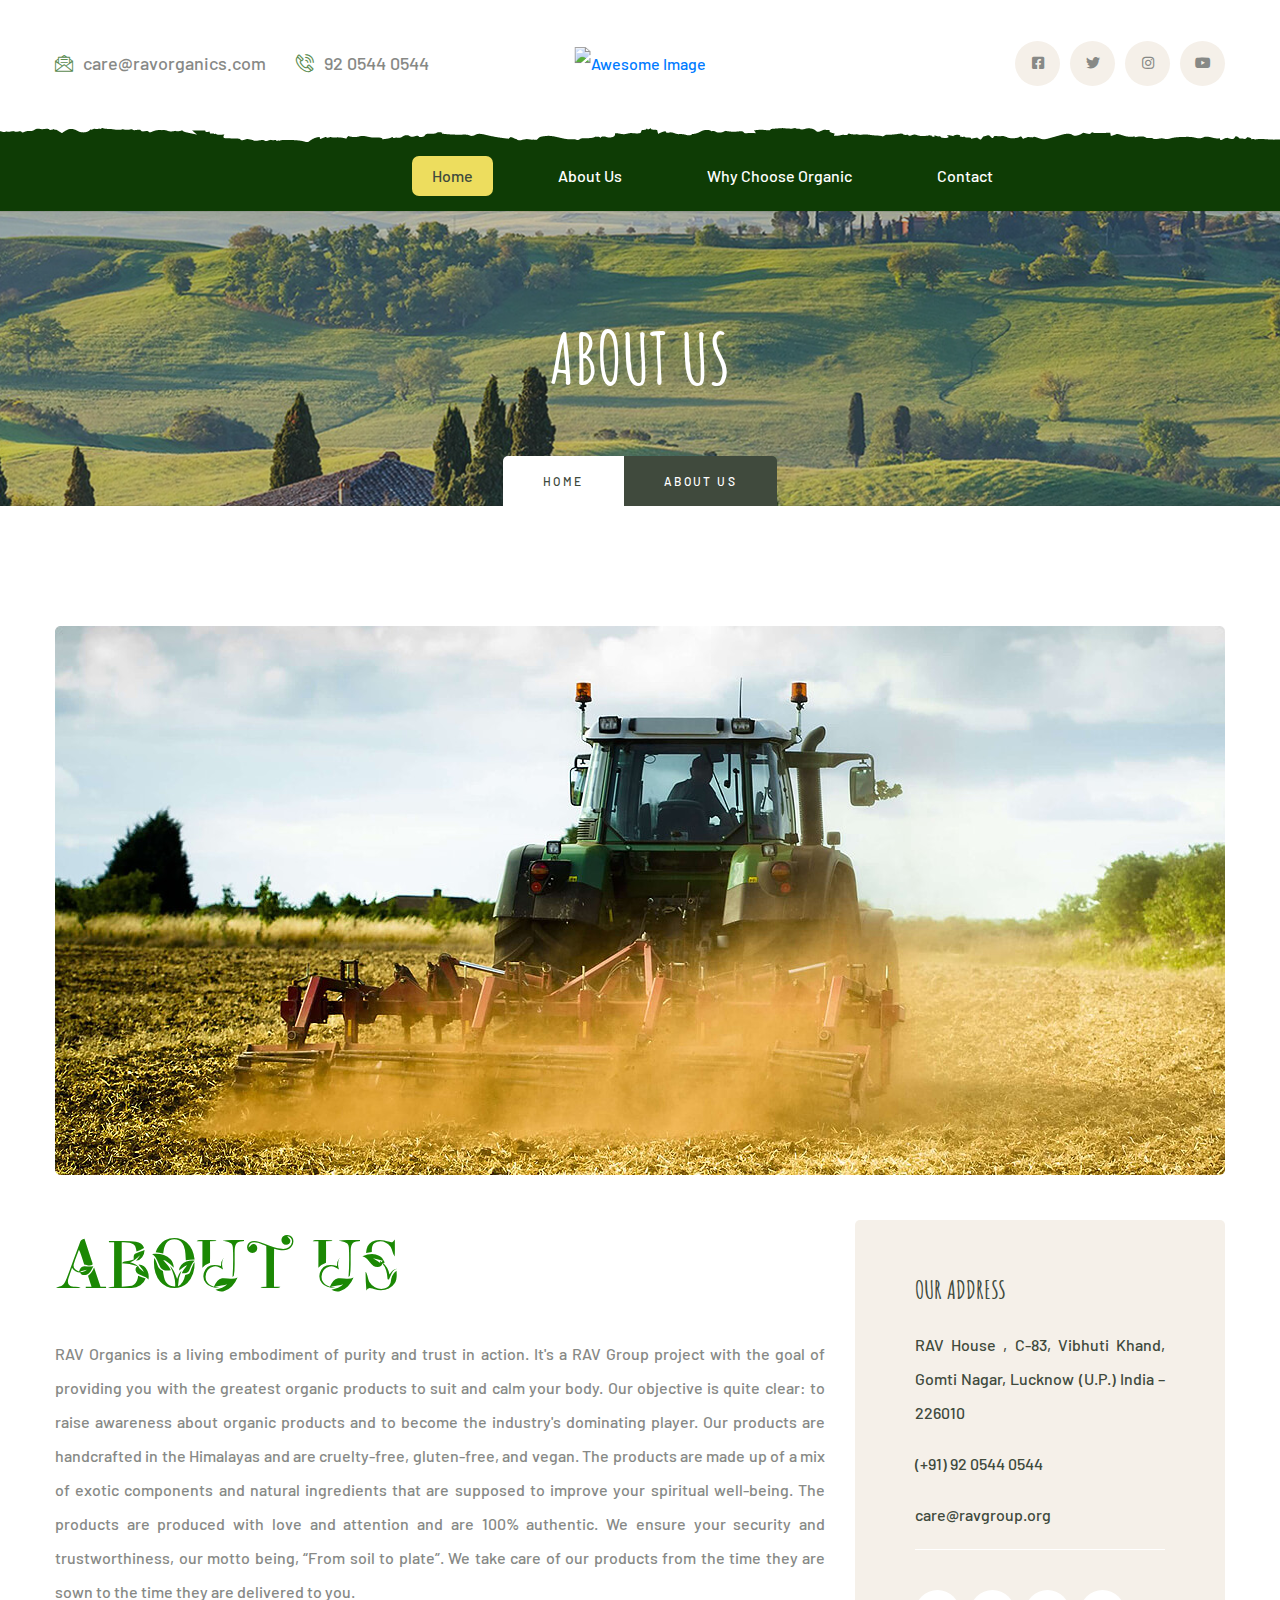
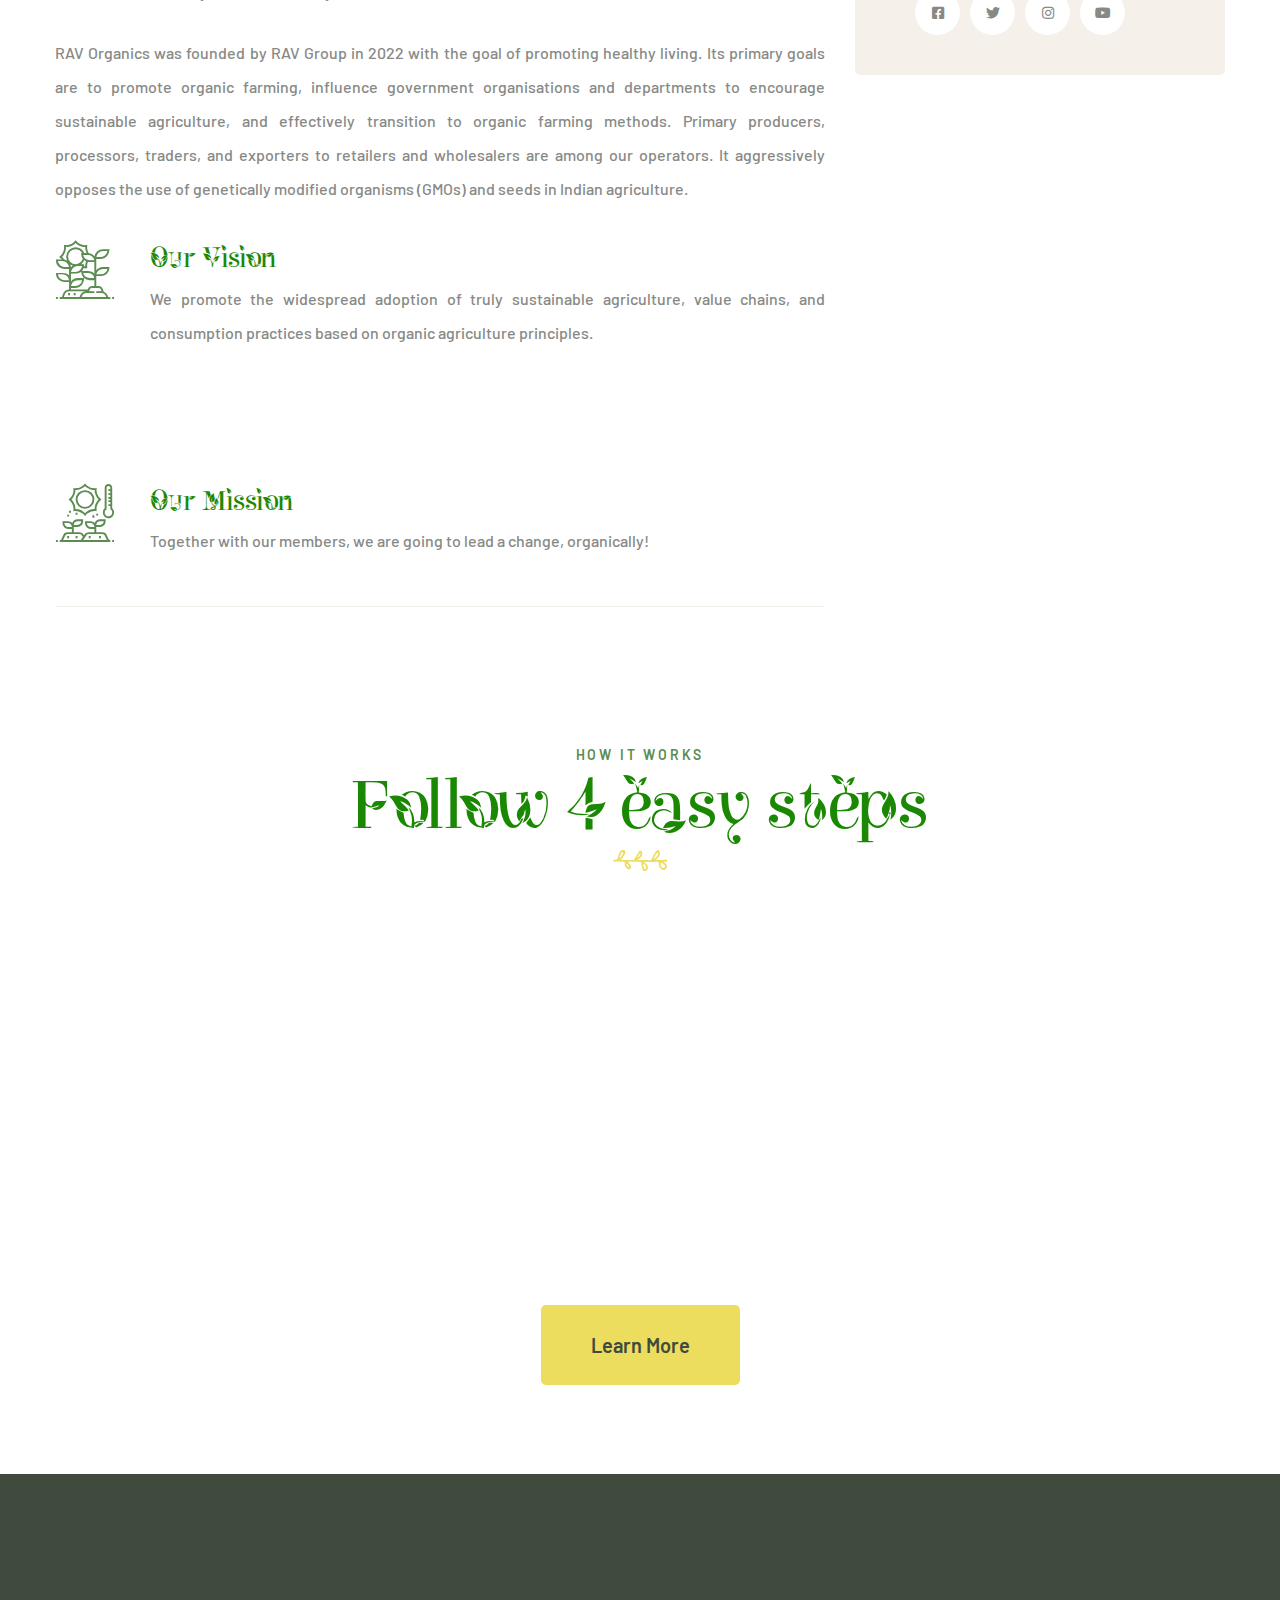
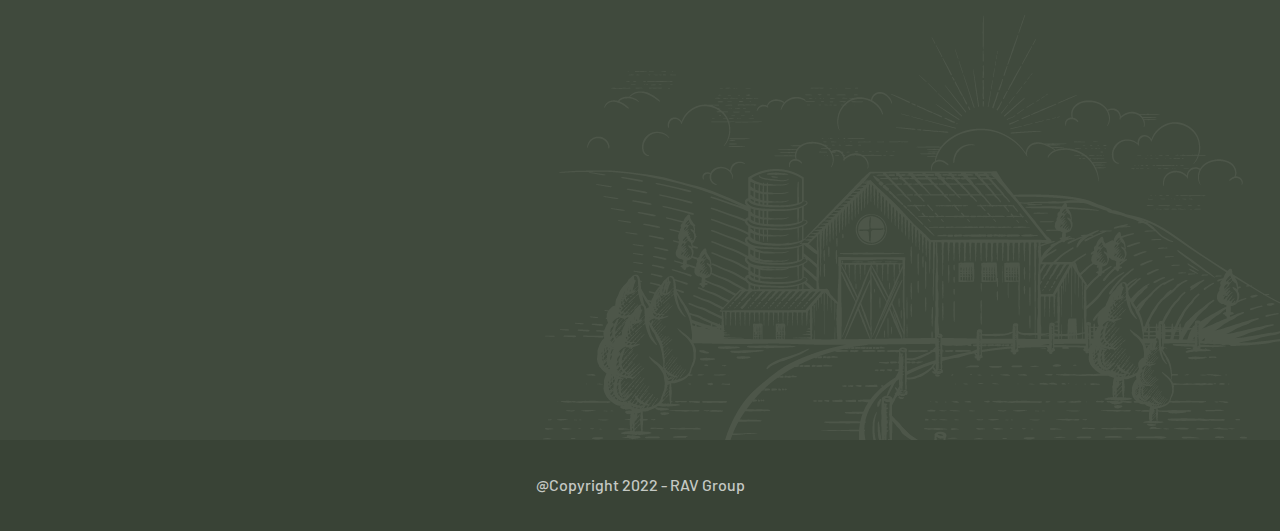
==== commit 0fdd9bd4: "header fixed in all pages" ====
--- a/about-us.html
+++ b/about-us.html
@@ -58,8 +58,8 @@
                     </div>
                     <div class="topbar-one__middle">
                         <a href="index.html" class="main-nav__logo">
-                            <img src="assets/images/resources/logo.png" class="main-logo logo-res"
-                                alt="Awesome Image" />
+                            <img src="assets/images/logo-organic.gif" class="main-logo logo-res" alt="Awesome Image" />
+                            <img src="assets/images/logo-organic-white.png" class="main-logo logo-res2" alt="Awesome Image" />
                         </a>
                     </div>
                     <div class="topbar-one__right">
@@ -79,28 +79,22 @@
                         <!-- Brand and toggle get grouped for better mobile display -->
                         <div class="main-nav__left">
                             <a href="#" class="side-menu__toggler">
-                                <i class="fa fa-bars"></i>
+                                <i class="fa fa-bars" style="color: white;"></i>
                             </a>
                         </div>
                         <div class="main-nav__main-navigation">
                             <ul class=" main-nav__navigation-box">
-                                <li class="dropdown">
+                                <li class="dropdown current">
                                     <a href="index.html">Home</a>
                                 </li>
-                                <li class="current">
+                                <li>
                                     <a href="about-us.html">About Us</a>
                                 </li>
                                 <li>
                                     <a href="why-choose-organic.html">Why Choose Organic</a>
                                 </li>
                                 <!-- <li class="dropdown">
-                                    <a href="#">Shop</a>
-                                    <ul>
-                                        <li><a href="product.html">Products</a></li>
-                                        <li><a href="product-detail.html">Product Detail</a></li>
-                                        <li><a href="cart.html">Cart</a></li>
-                                        <li><a href="checkout.html">Checkout</a></li>
-                                    </ul>/.sub-menu
+                                    <a href="product.html" target="_blank">Shop</a>
                                 </li> -->
                                 <li>
                                     <a href="contact.html">Contact</a>
--- a/assets/css/style.css
+++ b/assets/css/style.css
@@ -9973,10 +9973,34 @@
     }
 }
 
-@media (max-width: 708px) {
+@media (max-width: 1200px) {
     .topbar-one .container {
-        min-height: 0.1vw;
+        min-height: 0.2vw;
     }
+    .logo-res {
+        display: none;
+    }
+    .logo-res2 {
+        display: block;
+        width: 10vw;
+        margin-top: 13px;
+    }
+}
+
+@media(max-width: 708px)
+{
+    .logo-res2 {
+        display: block;
+        width: 16.5vw;
+        margin-top: 13px;
+    }
+}
+
+@media (min-width: 1200px) {
+    .logo-res2 {
+        display: none;
+    }
+
 }
 
 
--- a/assets/css/responsive.css
+++ b/assets/css/responsive.css
@@ -1164,9 +1164,9 @@
 }
 
 @media (max-width: 1199px) {
-    .topbar-one .topbar_bg {
-        display: none;
-    }
+    /* .topbar-one .topbar_bg {
+        display: none;
+    } */
     .topbar-one__left {
         display: none;
     }
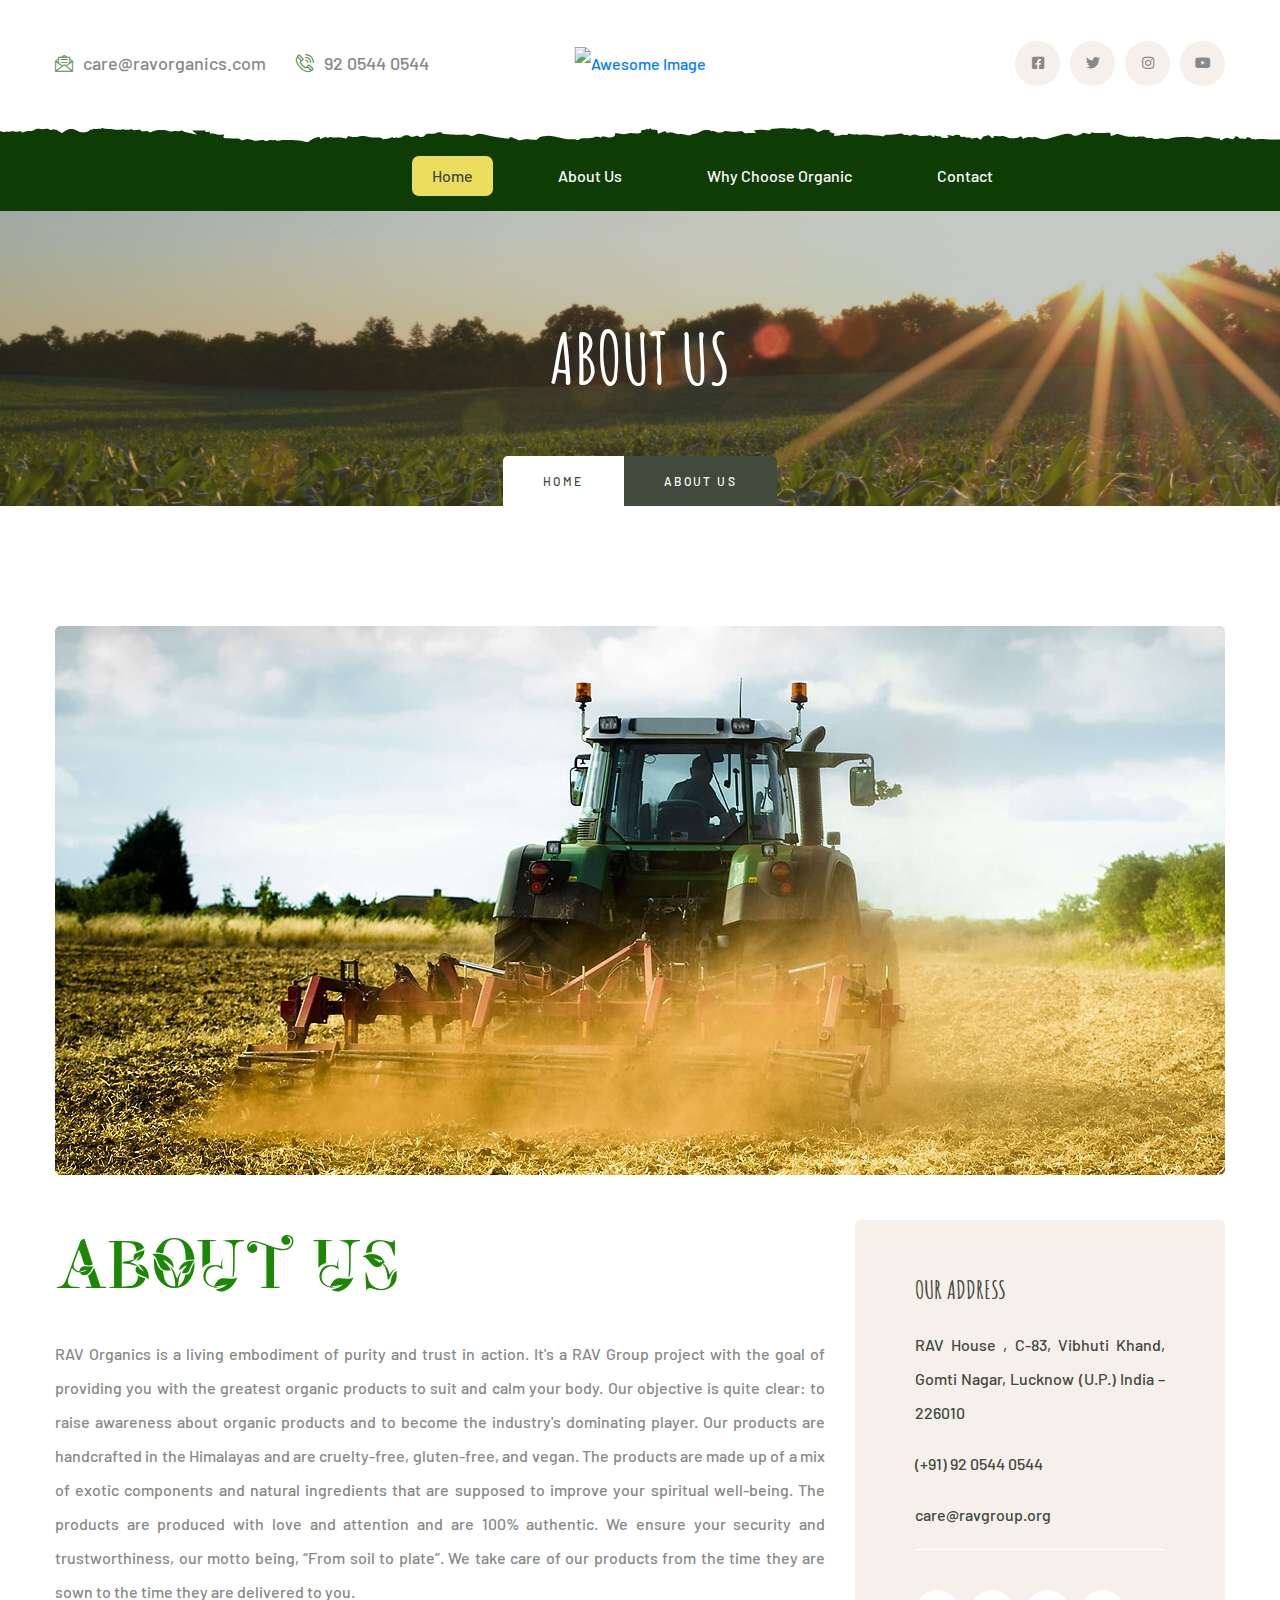
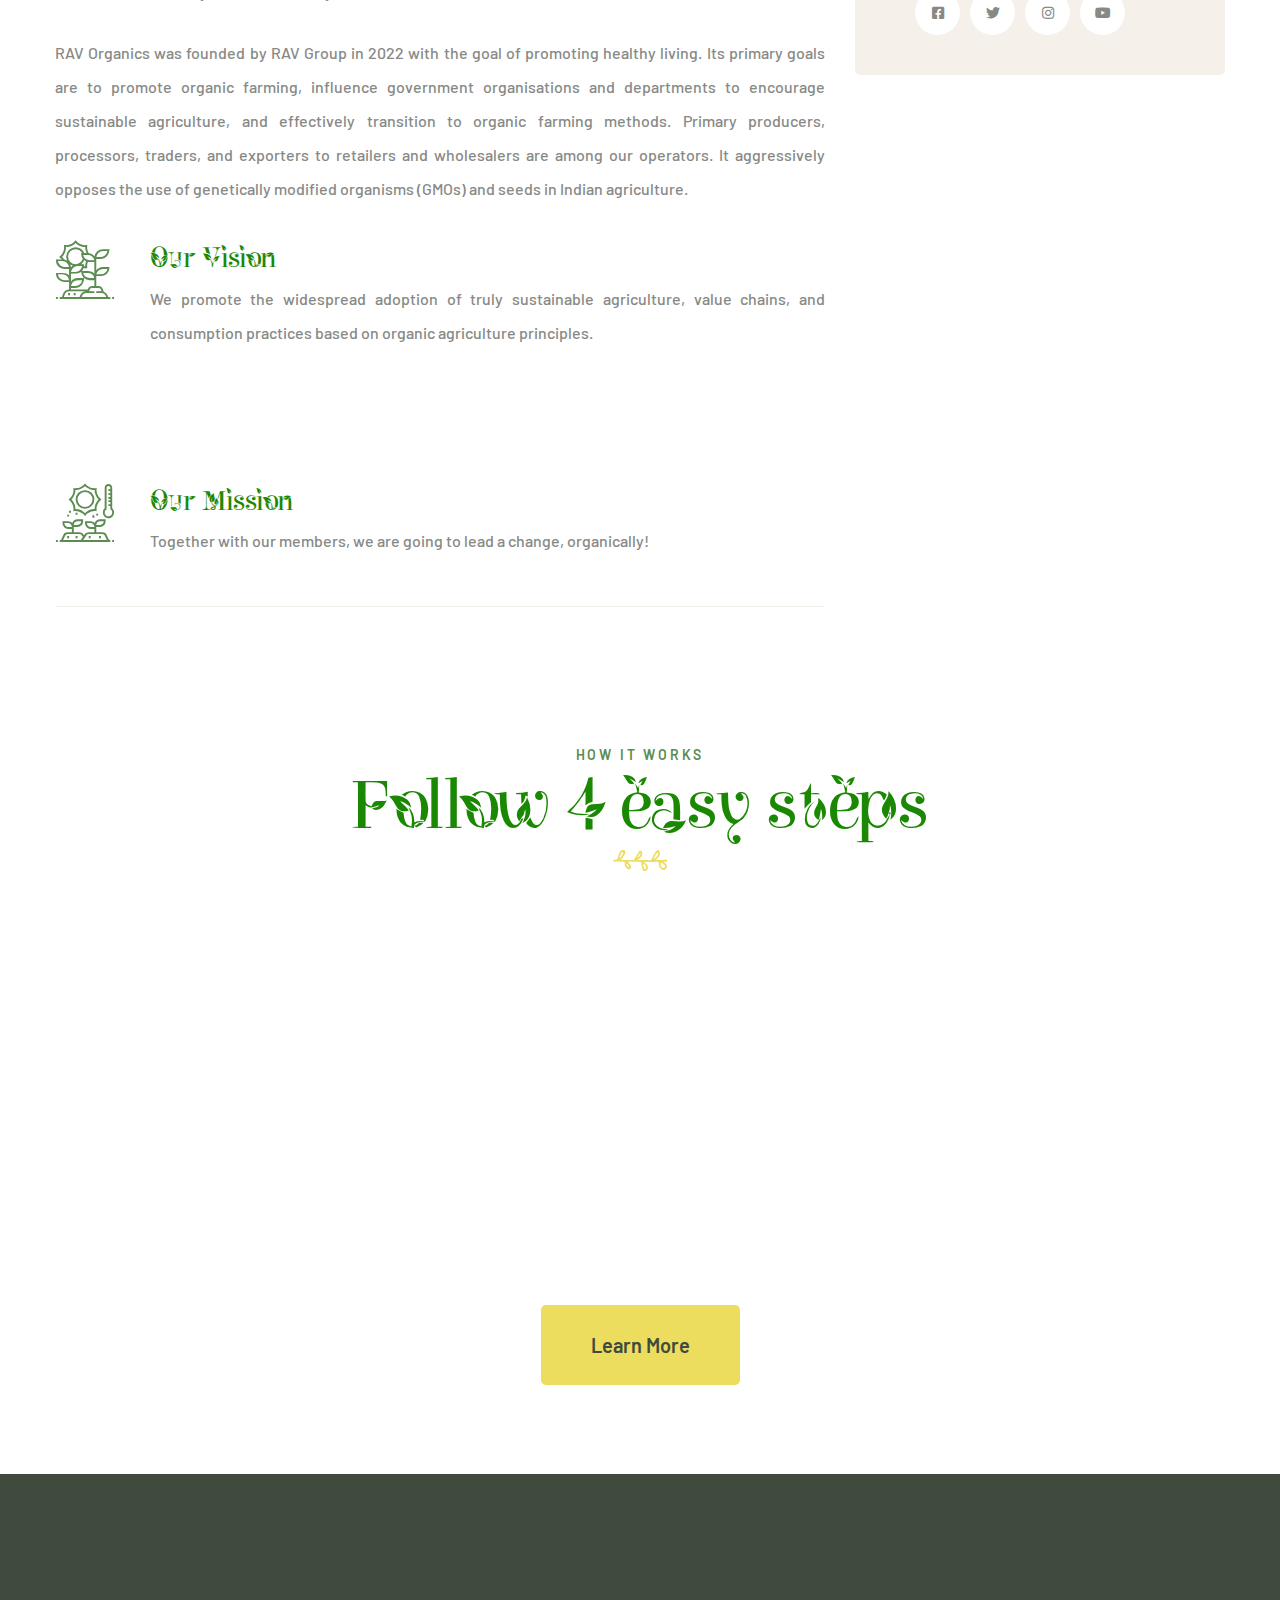
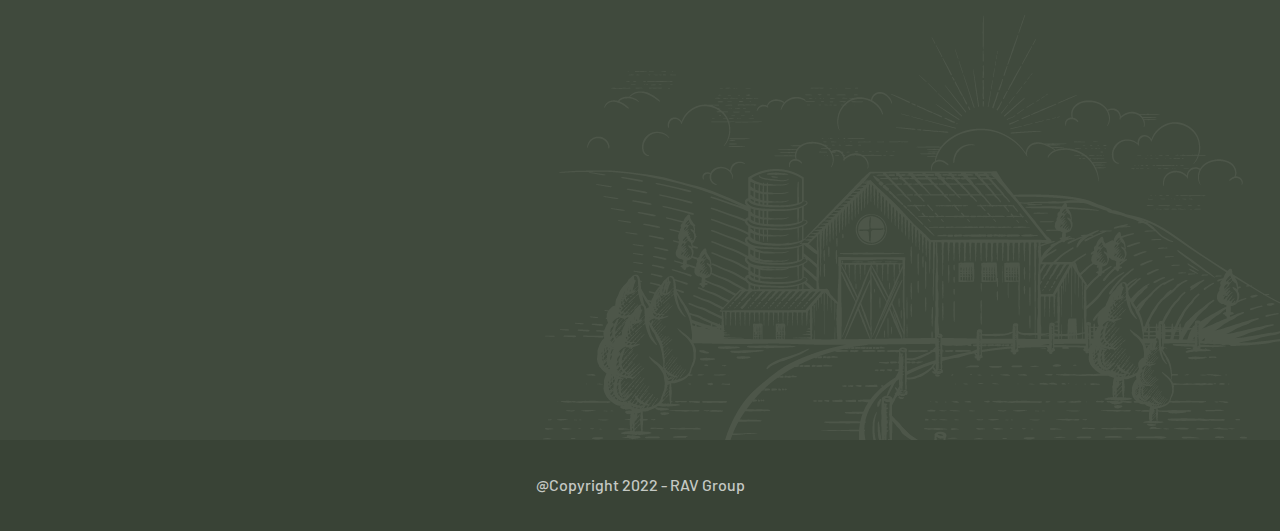
==== commit 9a5ec0e7: "images changed" ====
--- a/about-us.html
+++ b/about-us.html
@@ -106,7 +106,7 @@
             </header>
         </div>
 
-        <section class="page-header" style="background-image: url(assets/images/backgrounds/page-header-contact.jpg);">
+        <section class="page-header" style="background-image: url(assets/images/backgrounds/about.jpg);">
             <div class="container">
                 <h2>About Us</h2>
                 <ul class="thm-breadcrumb list-unstyled">
--- a/assets/css/style.css
+++ b/assets/css/style.css
@@ -9985,6 +9985,25 @@
         width: 10vw;
         margin-top: 13px;
     }
+
+    .stricked-menu {
+        display: none;
+    }
+}
+
+@media(max-width: 1200px) {
+    .main-nav__header-one {
+        width: 100vw;
+    }
+    .site-header__header-one-wrap {
+        position: fixed;
+        z-index: 99;
+    }
+
+    #myvideo {
+        margin-top: 9vw;
+    }
+
 }
 
 @media(max-width: 708px)
@@ -9994,7 +10013,19 @@
         width: 16.5vw;
         margin-top: 13px;
     }
-}
+    #myvideo {
+        margin-top: 18vw;
+    }
+}
+
+@media(max-width: 425px)
+{
+    #myvideo {
+        margin-top: 66vw;
+    }
+}
+
+
 
 @media (min-width: 1200px) {
     .logo-res2 {
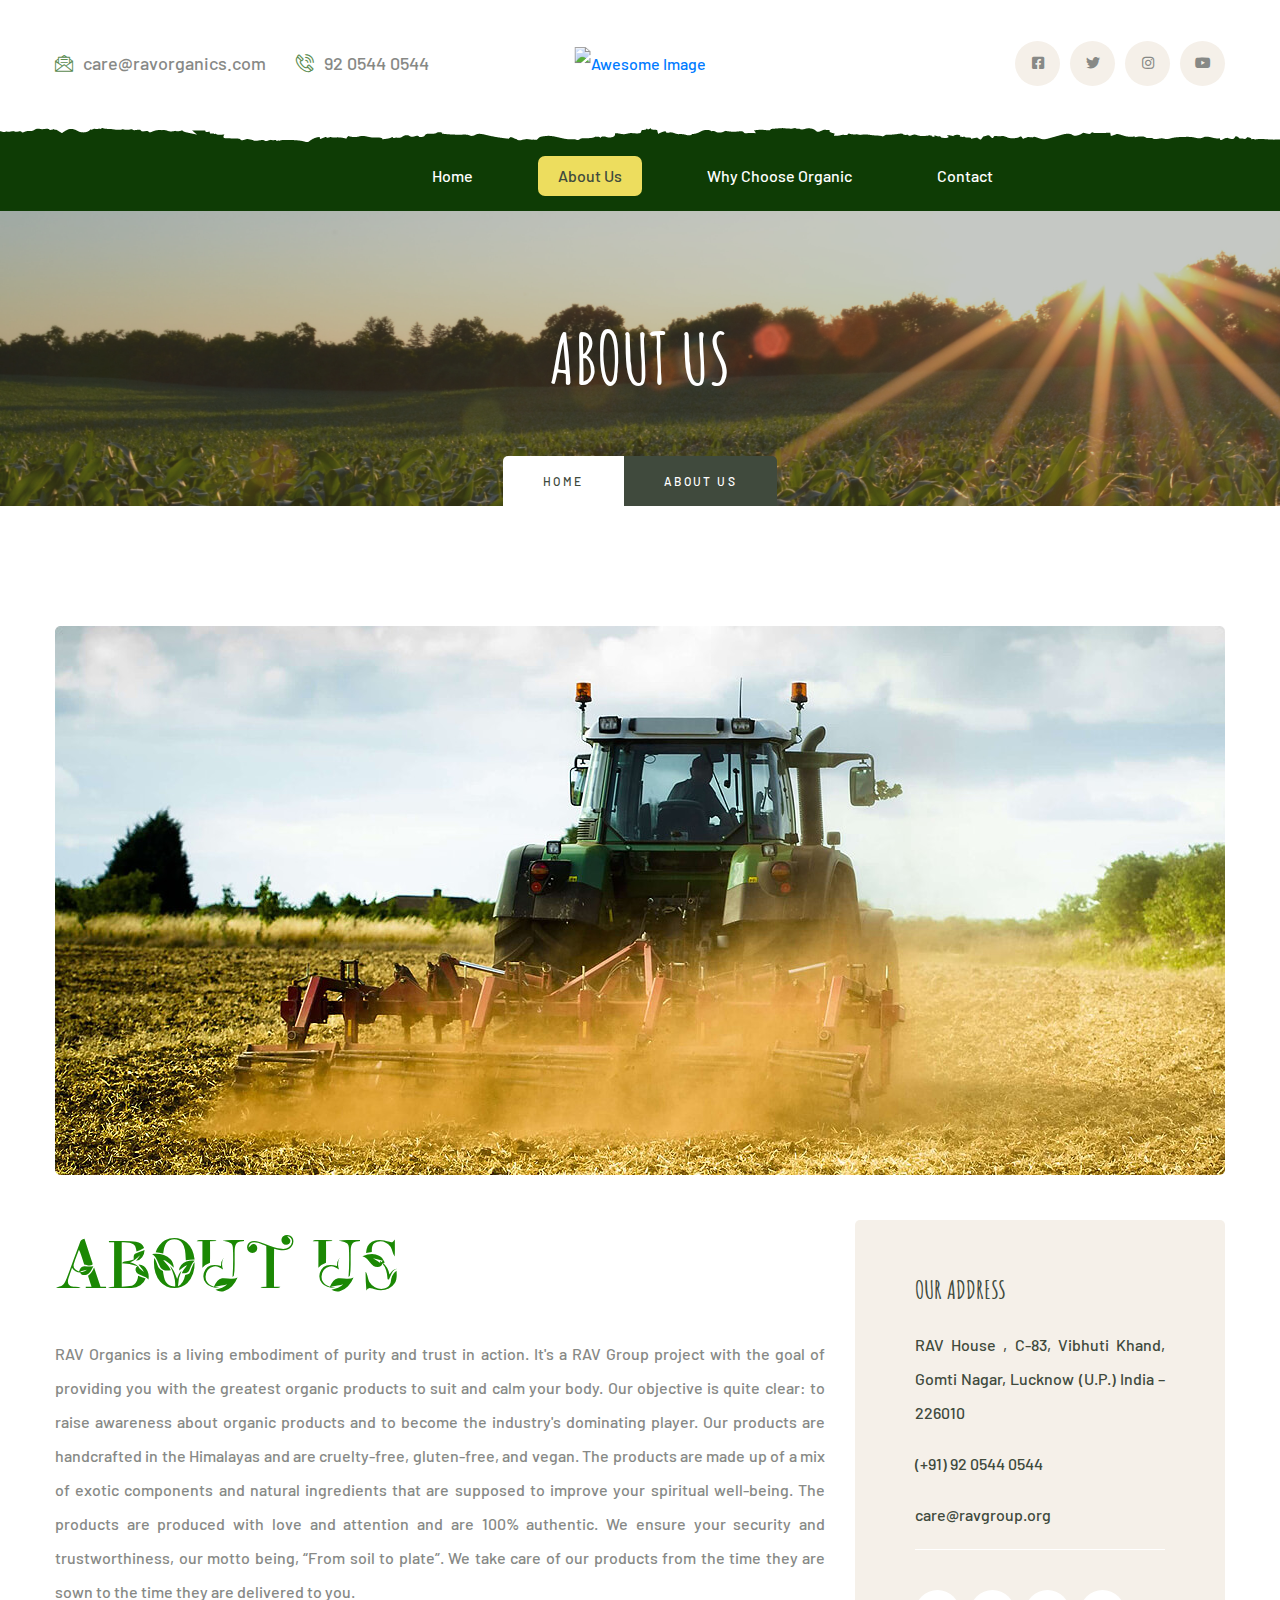
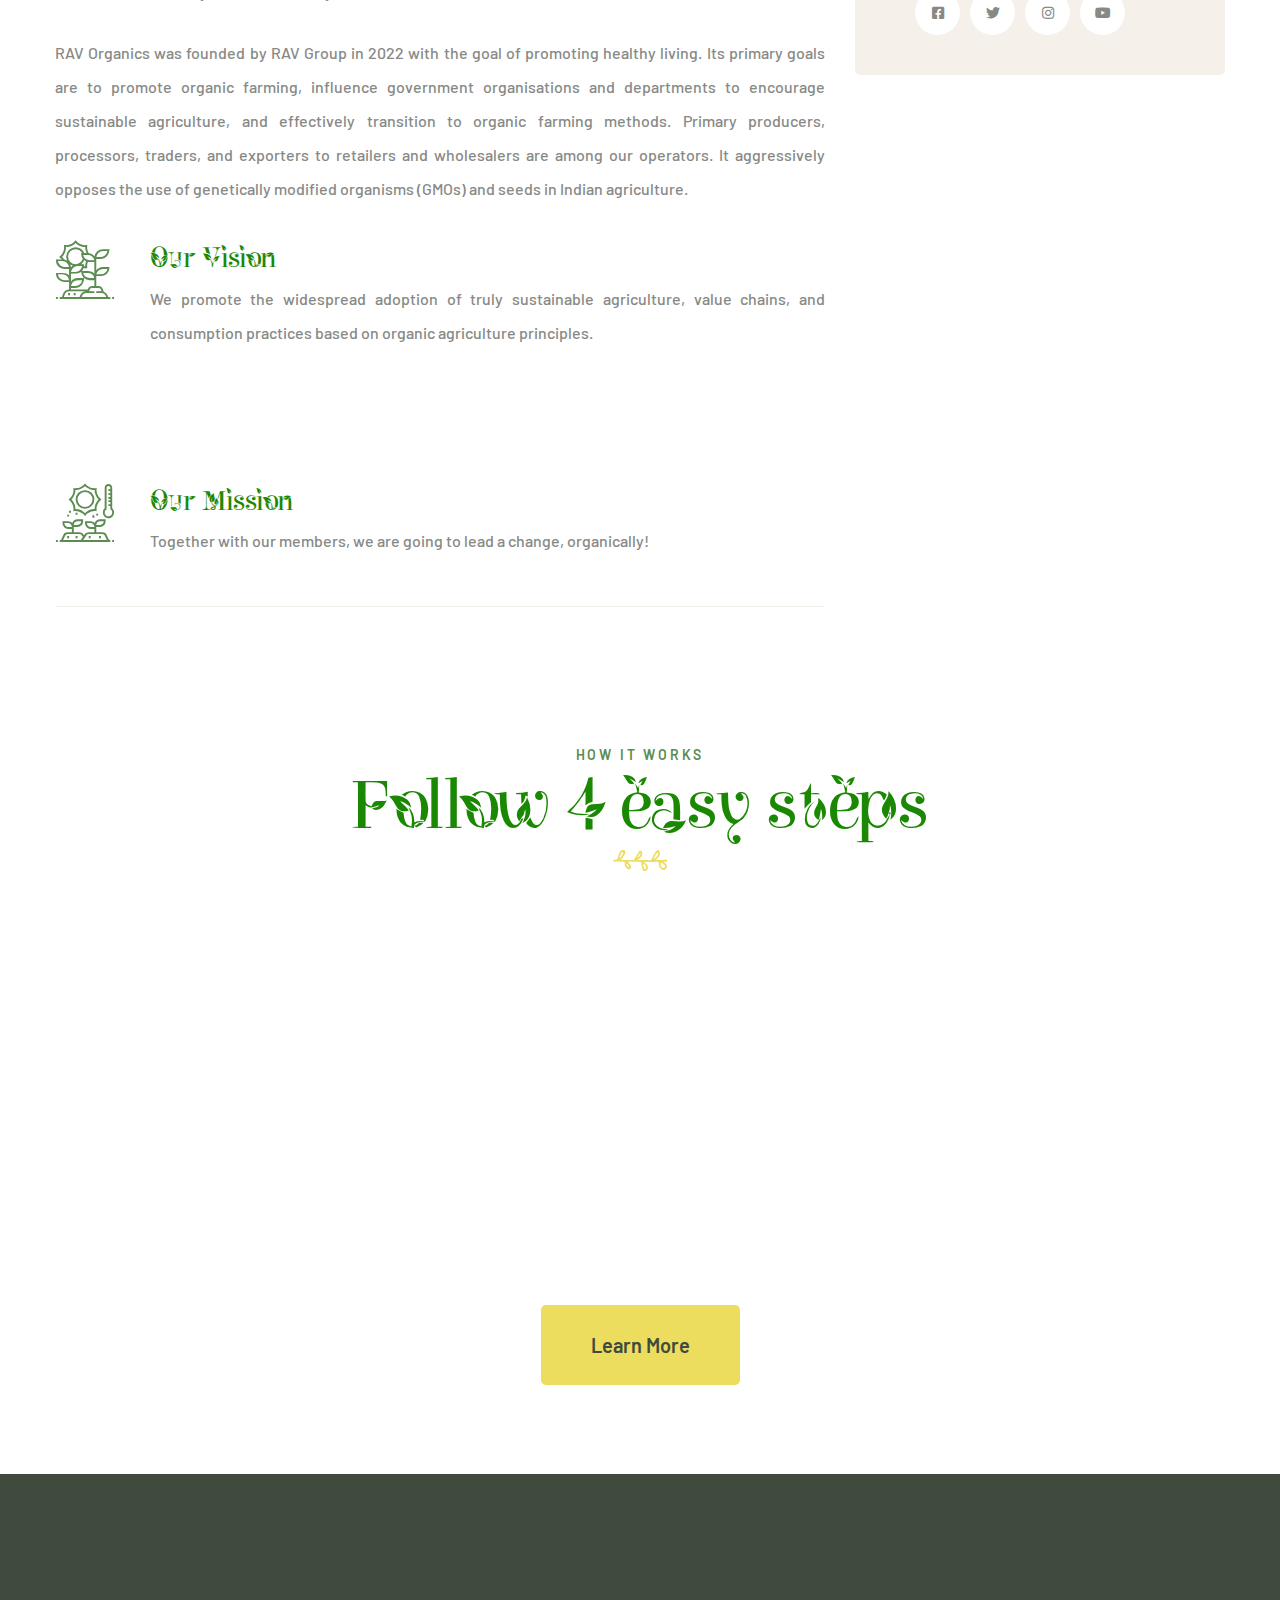
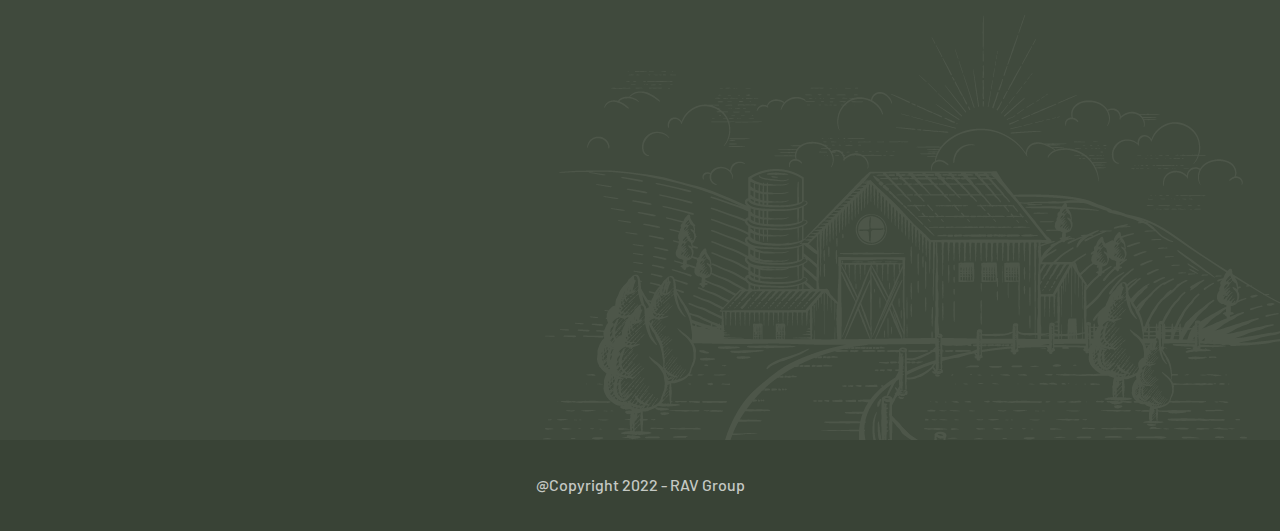
==== commit 8cbf5cd9: "active links fixed for header." ====
--- a/about-us.html
+++ b/about-us.html
@@ -84,10 +84,10 @@
                         </div>
                         <div class="main-nav__main-navigation">
                             <ul class=" main-nav__navigation-box">
-                                <li class="dropdown current">
+                                <li class="dropdown">
                                     <a href="index.html">Home</a>
                                 </li>
-                                <li>
+                                <li class="current">
                                     <a href="about-us.html">About Us</a>
                                 </li>
                                 <li>
@@ -189,9 +189,9 @@
                             </ul>
                             <div class="project_information__social">
                                 <a href="#"><i class="fab fa-facebook-square"></i></a>
-                                <a href="#"><i class="fab fa-twitter"></i></a>
-                                <a href="#"><i class="fab fa-instagram"></i></a>
-                                <a href="#"><i class="fab fa-youtube"></i></a>
+                                <a href="https://twitter.com/ravorganics"><i class="fab fa-twitter"></i></a>
+                                <a href="https://instagram.com/ravorganics"><i class="fab fa-instagram"></i></a>
+                                <a href="https://youtube.com/c/ravorganics"><i class="fab fa-youtube"></i></a>
                             </div>
                         </div>
                     </div>
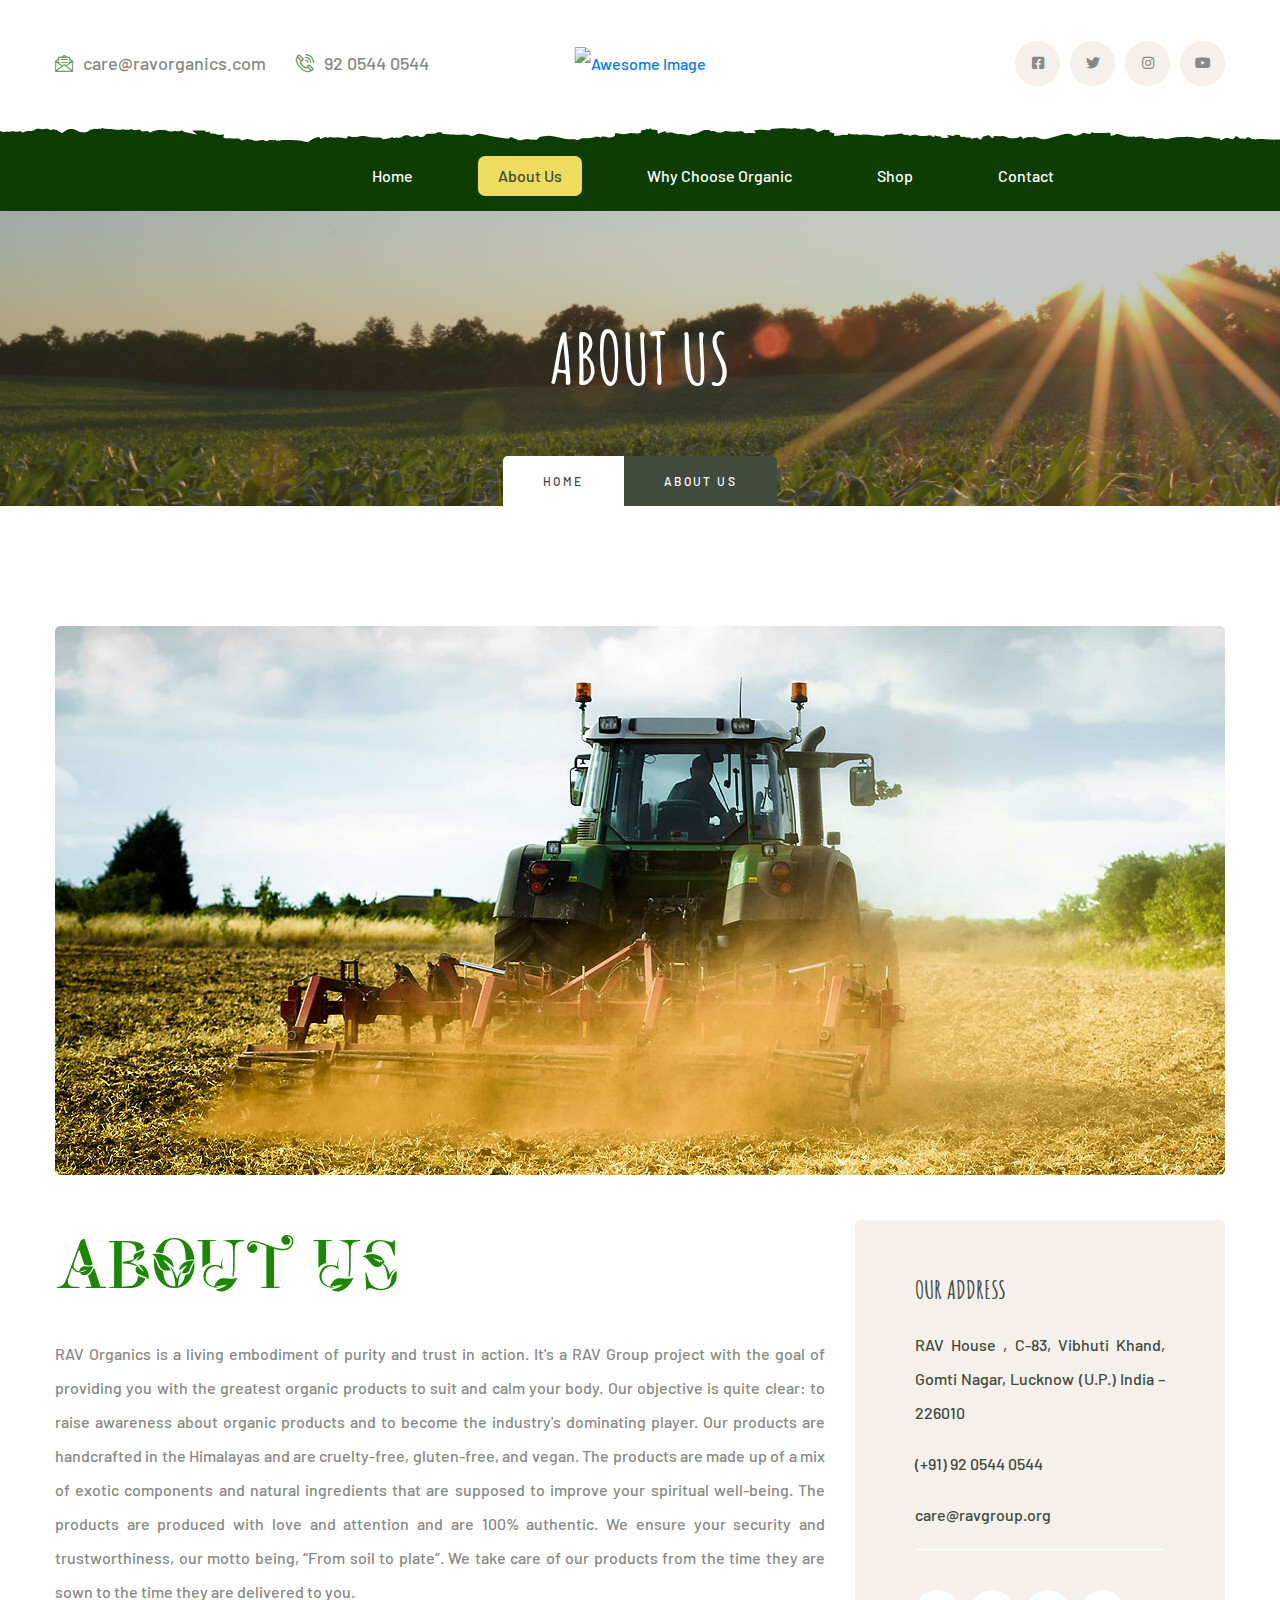
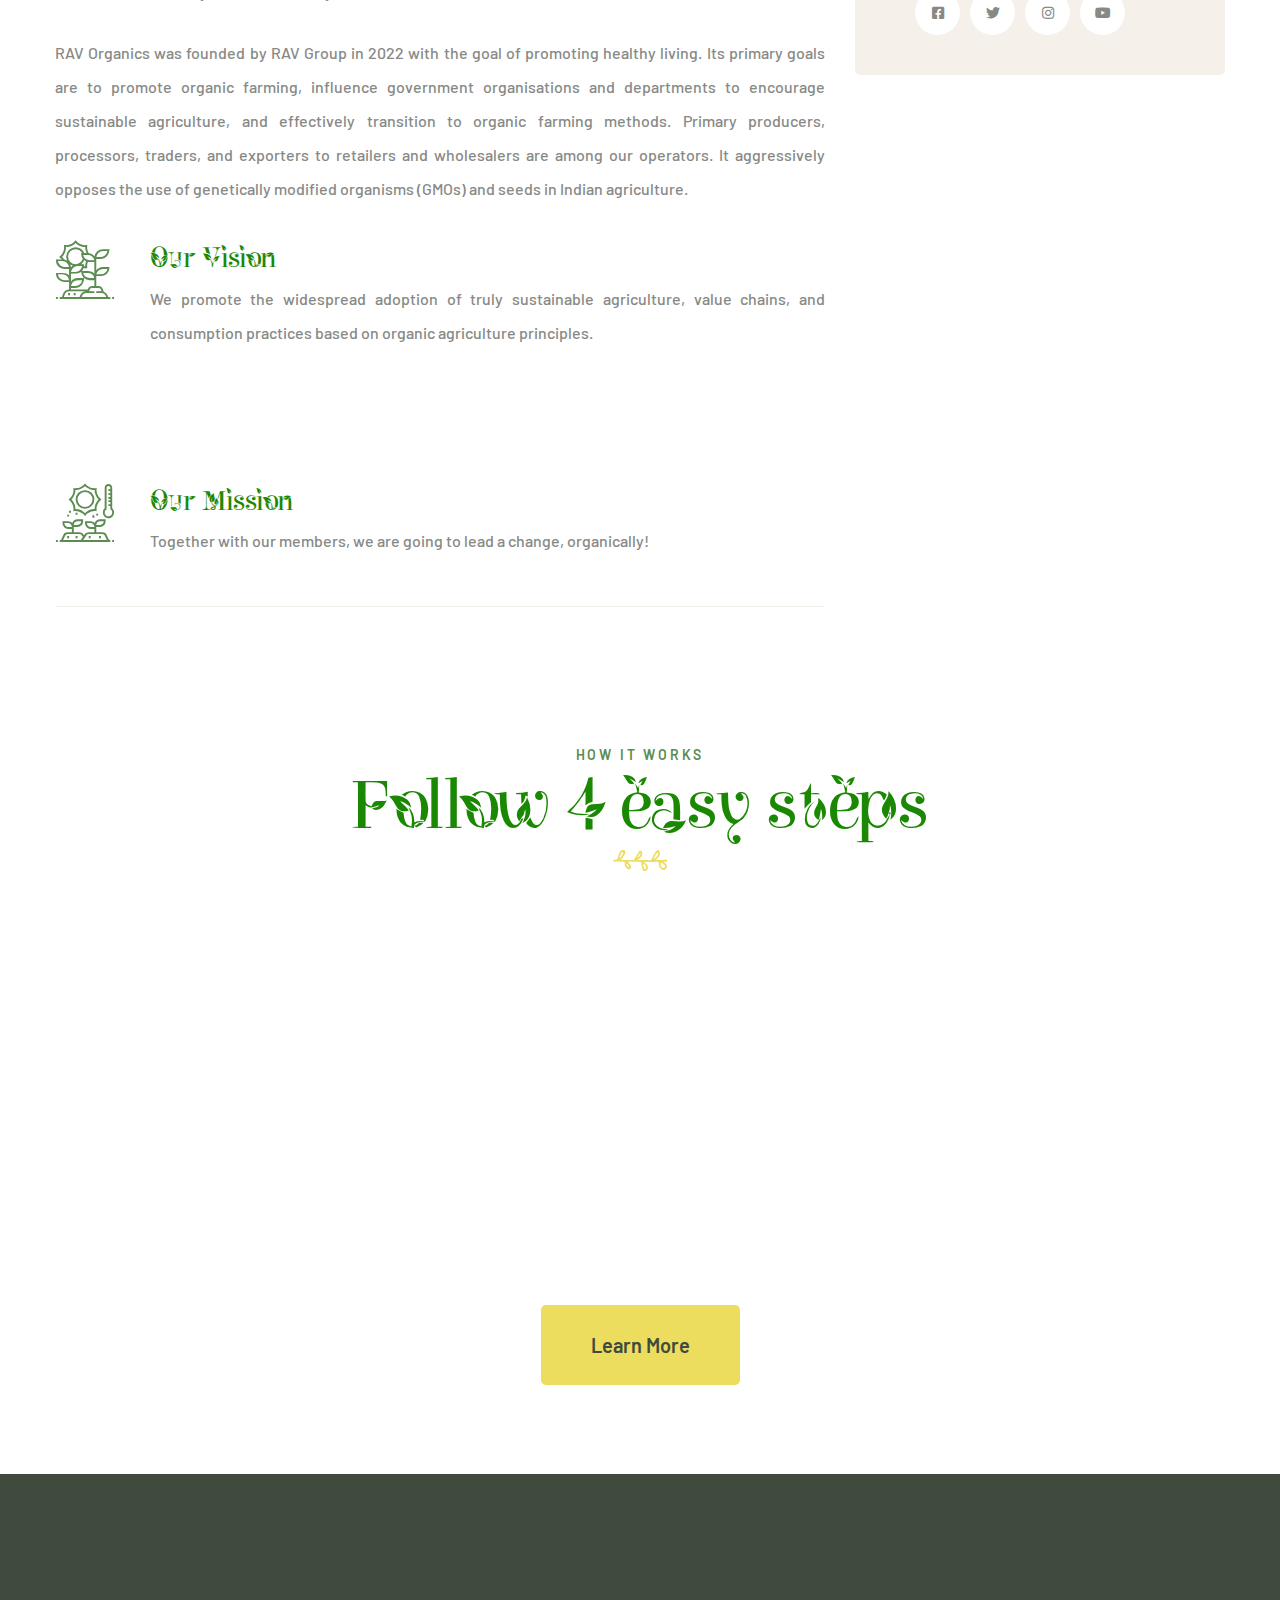
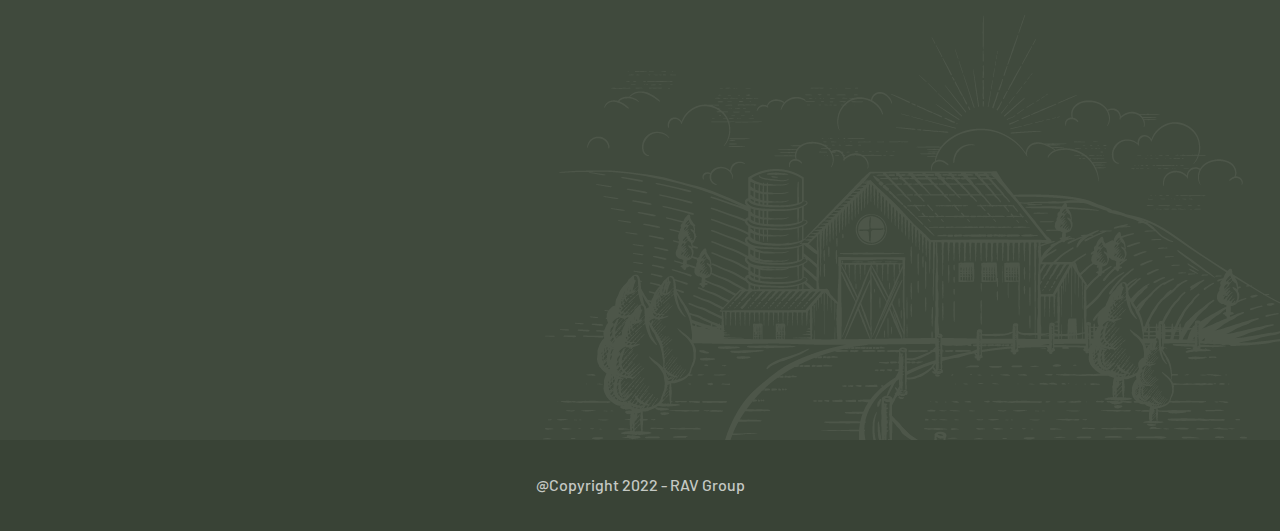
==== commit ab75802e: "shop and certificate added, corrections made" ====
--- a/about-us.html
+++ b/about-us.html
@@ -93,9 +93,9 @@
                                 <li>
                                     <a href="why-choose-organic.html">Why Choose Organic</a>
                                 </li>
-                                <!-- <li class="dropdown">
+                                <li class="dropdown">
                                     <a href="product.html" target="_blank">Shop</a>
-                                </li> -->
+                                </li>
                                 <li>
                                     <a href="contact.html">Contact</a>
                                 </li>
